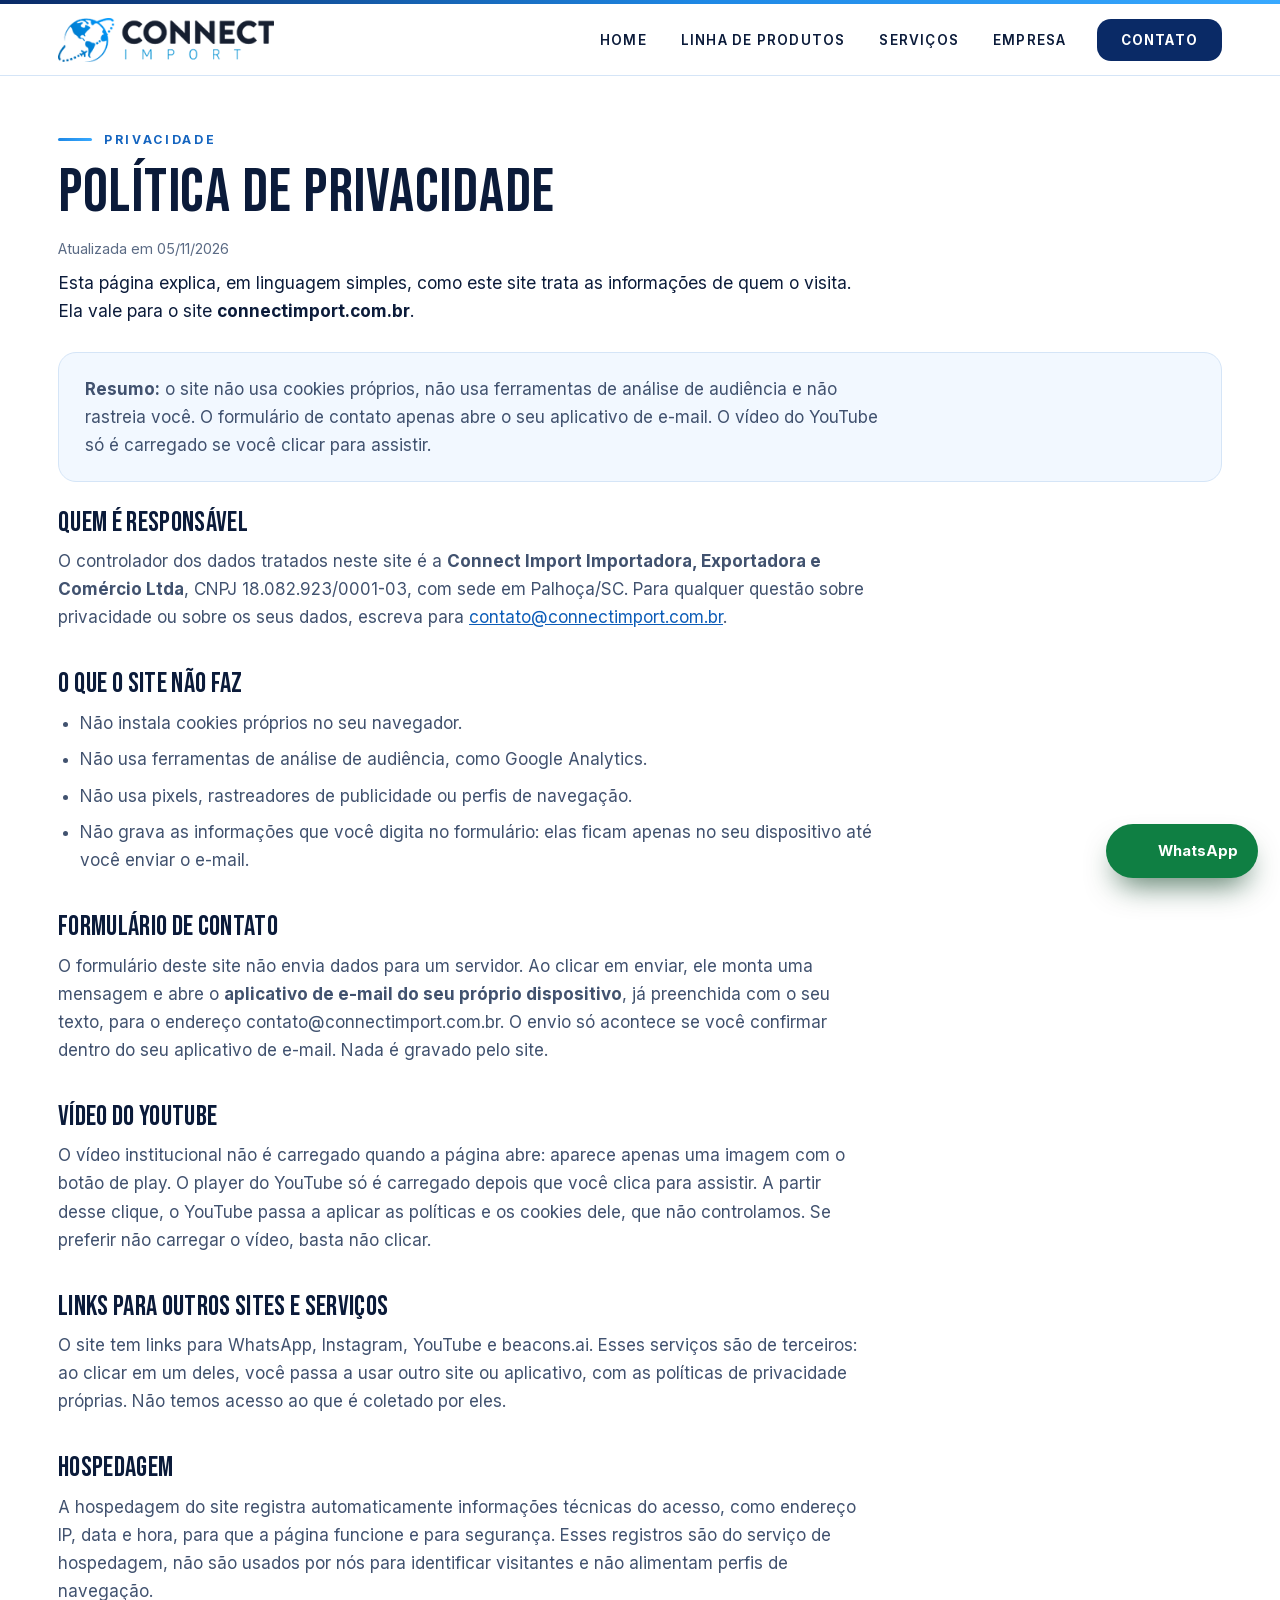
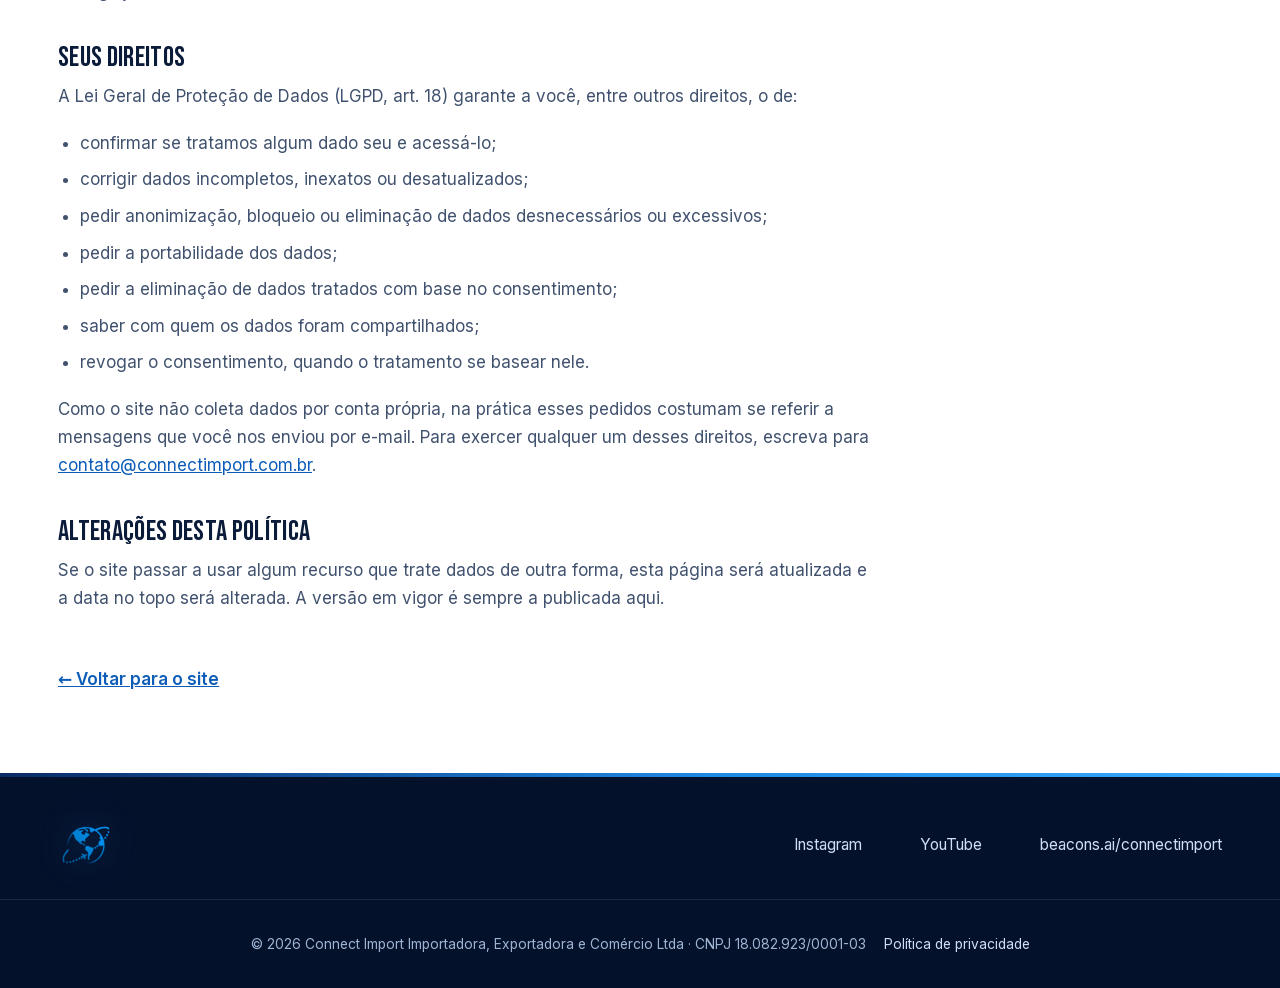
==== privacidade.html @ 34f49bd8 "Site Connect Import" ====
<!DOCTYPE html>

<html lang="pt-BR">
<head>
<meta charset="utf-8">
<meta name="viewport" content="width=device-width, initial-scale=1">
<meta http-equiv="Content-Security-Policy" content="default-src 'self'; script-src 'self'; style-src 'self'; img-src 'self' data:; font-src 'self'; frame-src https://www.youtube-nocookie.com; connect-src 'self'; base-uri 'self'; form-action 'self'; object-src 'none'">
<title>Política de privacidade | Connect Import</title>
<meta name="description" content="Como o site da Connect Import trata os dados de quem visita: sem cookies próprios, sem analytics e sem rastreadores. Contato: contato@connectimport.com.br.">

<link rel="canonical" href="https://connectimport.com.br/privacidade.html">
<meta property="og:url" content="https://connectimport.com.br/privacidade.html">
<meta property="og:site_name" content="Connect Import">
<meta property="og:type" content="website">
<meta property="og:locale" content="pt_BR">
<meta property="og:title" content="Política de privacidade | Connect Import">
<meta property="og:description" content="Como o site da Connect Import trata os dados de quem visita.">
<meta property="og:image" content="https://connectimport.com.br/assets/og-image.png">
<meta name="twitter:card" content="summary_large_image">
<link rel="icon" type="image/png" sizes="32x32" href="assets/original/favicon-32.png">
<link rel="apple-touch-icon" href="assets/original/favicon-192.png">
<script src="inicio.js"></script>
<link rel="stylesheet" href="style.css">
</head>
<body>
<div class="progress" aria-hidden="true"><i></i></div>
<header class="site-header" id="topo">
  <span class="hd-bg" aria-hidden="true"></span>
  <div class="container header-in">
    <a class="brand" href="index.html#home" aria-label="Connect Import, início"><img src="assets/original/logo-retina.png" srcset="assets/original/logo.png 1x, assets/original/logo-retina.png 2x" width="265" height="54" alt="Connect Import"></a>
    <button class="nav-toggle" type="button" aria-expanded="false" aria-controls="menu" aria-label="Abrir menu"><span></span><span></span><span></span></button>
    <nav class="nav" id="menu" aria-label="Principal">
      <ul>
        <li><a href="index.html#home">Home</a></li>
        <li><a href="index.html#produtos">Linha de Produtos</a></li>
        <li><a href="index.html#servicos">Serviços</a></li>
        <li><a href="index.html#empresa">Empresa</a></li>
        <li><a class="btn btn-solid btn-sm" href="index.html#contato">Contato</a></li>
      </ul>
    </nav>
  </div>
</header>

<main id="conteudo" class="legal-page">
  <div class="container">
    <p class="eyebrow">Privacidade</p>
    <h1>Política de privacidade</h1>
    <p class="legal-meta">Atualizada em 05/11/2026</p>
    <p class="legal-intro">Esta página explica, em linguagem simples, como este site trata as informações de quem o visita. Ela vale para o site <strong>connectimport.com.br</strong>.</p>

    <div class="legal-box">
      <p><strong>Resumo:</strong> o site não usa cookies próprios, não usa ferramentas de análise de audiência e não rastreia você. O formulário de contato apenas abre o seu aplicativo de e-mail. O vídeo do YouTube só é carregado se você clicar para assistir.</p>
    </div>

    <h2>Quem é responsável</h2>
    <p>O controlador dos dados tratados neste site é a <strong>Connect Import Importadora, Exportadora e Comércio Ltda</strong>, CNPJ 18.082.923/0001-03, com sede em Palhoça/SC. Para qualquer questão sobre privacidade ou sobre os seus dados, escreva para <a href="mailto:contato@connectimport.com.br">contato@connectimport.com.br</a>.</p>

    <h2>O que o site não faz</h2>
    <ul>
      <li>Não instala cookies próprios no seu navegador.</li>
      <li>Não usa ferramentas de análise de audiência, como Google Analytics.</li>
      <li>Não usa pixels, rastreadores de publicidade ou perfis de navegação.</li>
      <li>Não grava as informações que você digita no formulário: elas ficam apenas no seu dispositivo até você enviar o e-mail.</li>
    </ul>

    <h2>Formulário de contato</h2>
    <p>O formulário deste site não envia dados para um servidor. Ao clicar em enviar, ele monta uma mensagem e abre o <strong>aplicativo de e-mail do seu próprio dispositivo</strong>, já preenchida com o seu texto, para o endereço contato@connectimport.com.br. O envio só acontece se você confirmar dentro do seu aplicativo de e-mail. Nada é gravado pelo site.</p>

    <h2>Vídeo do YouTube</h2>
    <p>O vídeo institucional não é carregado quando a página abre: aparece apenas uma imagem com o botão de play. O player do YouTube só é carregado depois que você clica para assistir. A partir desse clique, o YouTube passa a aplicar as políticas e os cookies dele, que não controlamos. Se preferir não carregar o vídeo, basta não clicar.</p>

    <h2>Links para outros sites e serviços</h2>
    <p>O site tem links para WhatsApp, Instagram, YouTube e beacons.ai. Esses serviços são de terceiros: ao clicar em um deles, você passa a usar outro site ou aplicativo, com as políticas de privacidade próprias. Não temos acesso ao que é coletado por eles.</p>

    <h2>Hospedagem</h2>
    <p>A hospedagem do site registra automaticamente informações técnicas do acesso, como endereço IP, data e hora, para que a página funcione e para segurança. Esses registros são do serviço de hospedagem, não são usados por nós para identificar visitantes e não alimentam perfis de navegação.</p>

    <h2>Seus direitos</h2>
    <p>A Lei Geral de Proteção de Dados (LGPD, art. 18) garante a você, entre outros direitos, o de:</p>
    <ul>
      <li>confirmar se tratamos algum dado seu e acessá-lo;</li>
      <li>corrigir dados incompletos, inexatos ou desatualizados;</li>
      <li>pedir anonimização, bloqueio ou eliminação de dados desnecessários ou excessivos;</li>
      <li>pedir a portabilidade dos dados;</li>
      <li>pedir a eliminação de dados tratados com base no consentimento;</li>
      <li>saber com quem os dados foram compartilhados;</li>
      <li>revogar o consentimento, quando o tratamento se basear nele.</li>
    </ul>
    <p>Como o site não coleta dados por conta própria, na prática esses pedidos costumam se referir a mensagens que você nos enviou por e-mail. Para exercer qualquer um desses direitos, escreva para <a href="mailto:contato@connectimport.com.br">contato@connectimport.com.br</a>.</p>

    <h2>Alterações desta política</h2>
    <p>Se o site passar a usar algum recurso que trate dados de outra forma, esta página será atualizada e a data no topo será alterada. A versão em vigor é sempre a publicada aqui.</p>

    <a class="legal-back" href="index.html">← Voltar para o site</a>
  </div>
</main>

<footer class="site-footer">
  <div class="container foot-in">

    <a class="foot-icon" href="index.html#home" aria-label="Connect Import, voltar ao início"><img src="assets/original/favicon-192.png" width="56" height="56" alt="" loading="lazy"></a>
    <ul class="social" aria-label="Redes e links">
      <li><a href="https://www.instagram.com/connectimportoficial/" target="_blank" rel="noopener noreferrer"><svg class="i" aria-hidden="true"><use href="#i-insta"/></svg>Instagram <span class="sr">@connectimportoficial (abre em nova aba)</span></a></li>
      <li><a href="https://www.youtube.com/@ConnectImport" target="_blank" rel="noopener noreferrer"><svg class="i" aria-hidden="true"><use href="#i-yt"/></svg>YouTube <span class="sr">@connectimport (abre em nova aba)</span></a></li>
      <li><a href="https://beacons.ai/connectimport" target="_blank" rel="noopener noreferrer"><svg class="i" aria-hidden="true"><use href="#i-link"/></svg>beacons.ai/connectimport<span class="sr"> (abre em nova aba)</span></a></li>
    </ul>
  </div>
  <div class="foot-bottom"><div class="container">
    <p class="copy">© 2026 Connect Import Importadora, Exportadora e Comércio Ltda · CNPJ 18.082.923/0001-03</p>
    <a class="legal-link" href="privacidade.html">Política de privacidade</a>
  </div></div>
</footer>

<a class="wa" href="https://wa.me/5548999757159" target="_blank" rel="noopener noreferrer" aria-label="Falar pelo WhatsApp (abre em nova aba)"><svg class="i" aria-hidden="true"><use href="#i-wa"/></svg><span>WhatsApp</span></a>

<nav class="action-bar" aria-label="Ações rápidas de contato">
  <a href="tel:+554830247159"><svg class="i" aria-hidden="true"><use href="#i-phone"/></svg><span>Ligar</span></a>
  <a href="https://wa.me/5548999757159" target="_blank" rel="noopener noreferrer"><svg class="i" aria-hidden="true"><use href="#i-wa"/></svg><span>WhatsApp</span></a>
  <a href="mailto:contato@connectimport.com.br"><svg class="i" aria-hidden="true"><use href="#i-mail"/></svg><span>E-mail</span></a>
</nav>
<button class="to-top" type="button" aria-label="Voltar ao topo"><svg class="i" aria-hidden="true"><use href="#i-up"/></svg></button>

<script src="script.js"></script>
</body>
</html>
---- style.css ----
@font-face{font-family:"Bebas Neue";font-style:normal;font-weight:400;font-display:swap;src:url(assets/fonts/bebas-neue-latin-ext.woff2) format("woff2");unicode-range:U+0100-02BA, U+02BD-02C5, U+02C7-02CC, U+02CE-02D7, U+02DD-02FF, U+0304, U+0308, U+0329, U+1D00-1DBF, U+1E00-1E9F, U+1EF2-1EFF, U+2020, U+20A0-20AB, U+20AD-20C4, U+2113, U+2C60-2C7F, U+A720-A7FF}
@font-face{font-family:"Bebas Neue";font-style:normal;font-weight:400;font-display:swap;src:url(assets/fonts/bebas-neue-latin.woff2) format("woff2");unicode-range:U+0000-00FF, U+0131, U+0152-0153, U+02BB-02BC, U+02C6, U+02DA, U+02DC, U+0304, U+0308, U+0329, U+2000-206F, U+20AC, U+2122, U+2191, U+2193, U+2212, U+2215, U+FEFF, U+FFFD}
@font-face{font-family:Inter;font-style:normal;font-weight:400;font-display:swap;src:url(assets/fonts/inter-latin-ext.woff2) format("woff2");unicode-range:U+0100-02BA, U+02BD-02C5, U+02C7-02CC, U+02CE-02D7, U+02DD-02FF, U+0304, U+0308, U+0329, U+1D00-1DBF, U+1E00-1E9F, U+1EF2-1EFF, U+2020, U+20A0-20AB, U+20AD-20C4, U+2113, U+2C60-2C7F, U+A720-A7FF}
@font-face{font-family:Inter;font-style:normal;font-weight:400;font-display:swap;src:url(assets/fonts/inter-latin.woff2) format("woff2");unicode-range:U+0000-00FF, U+0131, U+0152-0153, U+02BB-02BC, U+02C6, U+02DA, U+02DC, U+0304, U+0308, U+0329, U+2000-206F, U+20AC, U+2122, U+2191, U+2193, U+2212, U+2215, U+FEFF, U+FFFD}
@font-face{font-family:Inter;font-style:normal;font-weight:500;font-display:swap;src:url(assets/fonts/inter-latin-ext.woff2) format("woff2");unicode-range:U+0100-02BA, U+02BD-02C5, U+02C7-02CC, U+02CE-02D7, U+02DD-02FF, U+0304, U+0308, U+0329, U+1D00-1DBF, U+1E00-1E9F, U+1EF2-1EFF, U+2020, U+20A0-20AB, U+20AD-20C4, U+2113, U+2C60-2C7F, U+A720-A7FF}
@font-face{font-family:Inter;font-style:normal;font-weight:500;font-display:swap;src:url(assets/fonts/inter-latin.woff2) format("woff2");unicode-range:U+0000-00FF, U+0131, U+0152-0153, U+02BB-02BC, U+02C6, U+02DA, U+02DC, U+0304, U+0308, U+0329, U+2000-206F, U+20AC, U+2122, U+2191, U+2193, U+2212, U+2215, U+FEFF, U+FFFD}
@font-face{font-family:Inter;font-style:normal;font-weight:600;font-display:swap;src:url(assets/fonts/inter-latin-ext.woff2) format("woff2");unicode-range:U+0100-02BA, U+02BD-02C5, U+02C7-02CC, U+02CE-02D7, U+02DD-02FF, U+0304, U+0308, U+0329, U+1D00-1DBF, U+1E00-1E9F, U+1EF2-1EFF, U+2020, U+20A0-20AB, U+20AD-20C4, U+2113, U+2C60-2C7F, U+A720-A7FF}
@font-face{font-family:Inter;font-style:normal;font-weight:600;font-display:swap;src:url(assets/fonts/inter-latin.woff2) format("woff2");unicode-range:U+0000-00FF, U+0131, U+0152-0153, U+02BB-02BC, U+02C6, U+02DA, U+02DC, U+0304, U+0308, U+0329, U+2000-206F, U+20AC, U+2122, U+2191, U+2193, U+2212, U+2215, U+FEFF, U+FFFD}
@font-face{font-family:Inter;font-style:normal;font-weight:700;font-display:swap;src:url(assets/fonts/inter-latin-ext.woff2) format("woff2");unicode-range:U+0100-02BA, U+02BD-02C5, U+02C7-02CC, U+02CE-02D7, U+02DD-02FF, U+0304, U+0308, U+0329, U+1D00-1DBF, U+1E00-1E9F, U+1EF2-1EFF, U+2020, U+20A0-20AB, U+20AD-20C4, U+2113, U+2C60-2C7F, U+A720-A7FF}
@font-face{font-family:Inter;font-style:normal;font-weight:700;font-display:swap;src:url(assets/fonts/inter-latin.woff2) format("woff2");unicode-range:U+0000-00FF, U+0131, U+0152-0153, U+02BB-02BC, U+02C6, U+02DA, U+02DC, U+0304, U+0308, U+0329, U+2000-206F, U+20AC, U+2122, U+2191, U+2193, U+2212, U+2215, U+FEFF, U+FFFD}
@font-face{font-family:Inter;font-style:normal;font-weight:800;font-display:swap;src:url(assets/fonts/inter-latin-ext.woff2) format("woff2");unicode-range:U+0100-02BA, U+02BD-02C5, U+02C7-02CC, U+02CE-02D7, U+02DD-02FF, U+0304, U+0308, U+0329, U+1D00-1DBF, U+1E00-1E9F, U+1EF2-1EFF, U+2020, U+20A0-20AB, U+20AD-20C4, U+2113, U+2C60-2C7F, U+A720-A7FF}
@font-face{font-family:Inter;font-style:normal;font-weight:800;font-display:swap;src:url(assets/fonts/inter-latin.woff2) format("woff2");unicode-range:U+0000-00FF, U+0131, U+0152-0153, U+02BB-02BC, U+02C6, U+02DA, U+02DC, U+0304, U+0308, U+0329, U+2000-206F, U+20AC, U+2122, U+2191, U+2193, U+2212, U+2215, U+FEFF, U+FFFD}

.d0{--d:0ms},.d70{--d:70ms},.d80{--d:80ms},.d90{--d:90ms},.d100{--d:100ms},.d140{--d:140ms},.d160{--d:160ms},.d180{--d:180ms},.d200{--d:200ms},.d210{--d:210ms},.d240{--d:240ms},.d270{--d:270ms},.d280{--d:280ms},.d300{--d:300ms},.d320{--d:320ms},.d350{--d:350ms},.d400{--d:400ms}

.sprite-defs{position:absolute}
:root{
  --navy-9:#04112b; --navy-8:#061633; --navy-7:#0A2A66; --blue-6:#1565C0; --blue:#1E88E5; --cyan:#38A9FF; --sky:#BFE5FF;
  --ink:#0B1B3A; --txt:#41526F; --line:#D5E5F7; --soft:#F2F8FF; --orange:#F28C28;
  --focus:#0D5DB8; --h:76px; --r:22px;
  --f-title:"Bebas Neue","Oswald","Arial Narrow",Impact,sans-serif;
  --f-body:Inter,system-ui,-apple-system,"Segoe UI",Roboto,sans-serif;
}
*,*::before,*::after{box-sizing:border-box}
html{scroll-behavior:smooth;scroll-padding-top:calc(var(--h) - 1px);-webkit-text-size-adjust:100%}
body{margin:0;font-family:var(--f-body);color:var(--txt);background:#fff;line-height:1.65;font-size:17px;-webkit-font-smoothing:antialiased;overflow-x:hidden}
img,svg{max-width:100%}
h1,h2,h3{font-family:var(--f-title);font-weight:400;text-transform:uppercase;letter-spacing:.012em;color:var(--ink);margin:0;line-height:.96}
h2{font-size:clamp(2.6rem,5.2vw,4.6rem)}
h3{font-size:1.9rem}
em{font-style:normal;color:#1A7BD9}
p{margin:0 0 1.1em}
a{color:var(--focus)}
:focus-visible{outline:3px solid var(--focus);outline-offset:3px;border-radius:6px}
.dark{--focus:#8fd0ff}
.container{width:100%;max-width:1220px;margin:0 auto;padding:0 28px}
.sr{position:absolute;width:1px;height:1px;overflow:hidden;clip:rect(0 0 0 0);white-space:nowrap}
.skip{position:absolute;left:-999px;top:8px;background:#fff;color:var(--ink);padding:12px 18px;border-radius:10px;z-index:300;font-weight:600}
.skip:focus{left:10px}
.i{width:22px;height:22px;flex:none;fill:none;stroke:currentColor;stroke-width:1.7;stroke-linecap:round;stroke-linejoin:round}

.site-header{position:fixed;inset:0 0 auto 0;height:var(--h);background:#fff;z-index:100;border-bottom:1px solid var(--line);transition:box-shadow .3s}
.site-header::before{content:"";position:absolute;inset:0 0 auto 0;height:4px;background:linear-gradient(90deg,var(--navy-7),var(--blue) 55%,var(--cyan))}
.site-header.scrolled{box-shadow:0 10px 30px -12px rgba(6,22,51,.28)}
.header-in{display:flex;align-items:center;justify-content:space-between;height:100%;padding-top:4px}
.brand{display:flex;align-items:center;text-decoration:none}
.brand img{display:block;height:44px;width:auto}
.nav ul{display:flex;align-items:center;gap:6px;list-style:none;margin:0;padding:0}
.nav a:not(.btn){position:relative;display:block;padding:10px 14px;text-decoration:none;color:var(--ink);font-weight:600;font-size:.84rem;letter-spacing:.09em;text-transform:uppercase}
.nav a:not(.btn)::after{content:"";position:absolute;left:14px;right:14px;bottom:2px;height:3px;border-radius:3px;background:linear-gradient(90deg,var(--blue),var(--cyan));transform:scaleX(0);transform-origin:right;transition:transform .6s var(--ease)}
.nav a:not(.btn){transition:color .4s ease}
.nav a:not(.btn):hover,.nav a.active:not(.btn){color:var(--blue-6)}
.nav a:not(.btn):hover::after,.nav a.active:not(.btn)::after{transform:scaleX(1);transform-origin:left}
.nav .btn{margin-left:10px;letter-spacing:.09em;text-transform:uppercase;font-size:.84rem}
.nav .btn.active{background:var(--blue-6)}
.nav-toggle{display:none;width:46px;height:46px;border:1.5px solid var(--line);background:#fff;border-radius:12px;cursor:pointer;padding:0;flex-direction:column;align-items:center;justify-content:center;gap:5px}
.nav-toggle span{display:block;width:20px;height:2px;background:var(--ink);border-radius:2px;transition:transform .25s,opacity .25s}
.nav-toggle[aria-expanded=true] span:nth-child(1){transform:translateY(7px) rotate(45deg)}
.nav-toggle[aria-expanded=true] span:nth-child(2){opacity:0}
.nav-toggle[aria-expanded=true] span:nth-child(3){transform:translateY(-7px) rotate(-45deg)}

.btn{position:relative;overflow:hidden;isolation:isolate;display:inline-flex;align-items:center;justify-content:center;gap:10px;padding:16px 28px;border-radius:14px;font:700 .96rem var(--f-body);letter-spacing:.01em;text-decoration:none;border:2px solid transparent;cursor:pointer;transition:transform .25s,box-shadow .25s,background .25s,color .25s,border-color .25s}
.btn .i{width:20px;height:20px;transition:transform .25s}
.btn:hover .i{transform:translateX(4px)}
.btn-cyan{background:var(--cyan);color:var(--navy-9)}
.btn-cyan:hover{transform:translateY(-2px);box-shadow:0 12px 28px -8px rgba(56,169,255,.7)}
.btn-solid{background:var(--navy-7);color:#fff}
.btn-solid:hover{transform:translateY(-2px);box-shadow:0 12px 28px -10px rgba(21,101,192,.7)}
.btn-ghost,.btn-ghost-d{border-color:rgba(255,255,255,.55);color:#fff;background:transparent}
.btn-ghost:hover,.btn-ghost-d:hover{border-color:#fff}
.btn-sm{padding:11px 22px}
.btn-block{width:100%}

.eyebrow{display:flex;align-items:center;gap:12px;font:700 .76rem var(--f-body);letter-spacing:.22em;text-transform:uppercase;color:var(--blue-6);margin:0 0 16px}
.eyebrow::before{content:"";width:34px;height:3px;border-radius:3px;background:linear-gradient(90deg,var(--blue),var(--cyan))}
.eyebrow.on-dark{color:#8fd0ff}
.center .eyebrow{justify-content:center}
.dark h2,.dark h3.w{color:#fff}
.dark h2 em,.hero h1 em,.dark .care h3 em{color:var(--cyan)}

.section{position:relative;padding:116px 0;overflow:hidden}
.section>.container{position:relative;z-index:2}
.light{background:#fff}
.contour{background-color:#F6FAFF;background-image:url("data:image/svg+xml,%3Csvg xmlns=%22http://www.w3.org/2000/svg%22 width=%22900%22 height=%22456%22 viewBox=%220 0 900 456%22%3E%3Cg fill=%22none%22 stroke=%22%231E88E5%22 stroke-opacity=%22.13%22 stroke-width=%221.4%22%3E%3Cpath d=%22M0.0 29.1 Q0.0 29.1 15.0 34.5 Q30.0 39.8 45.0 43.3 Q60.0 46.9 75.0 48.1 Q90.0 49.3 105.0 48.2 Q120.0 47.2 135.0 44.7 Q150.0 42.1 165.0 39.0 Q180.0 35.8 195.0 33.2 Q210.0 30.6 225.0 29.2 Q240.0 27.9 255.0 28.0 Q270.0 28.2 285.0 29.5 Q300.0 30.9 315.0 32.6 Q330.0 34.3 345.0 35.6 Q360.0 36.9 375.0 37.0 Q390.0 37.2 405.0 35.9 Q420.0 34.5 435.0 31.8 Q450.0 29.1 465.0 25.5 Q480.0 21.9 495.0 18.1 Q510.0 14.3 525.0 10.8 Q540.0 7.3 555.0 4.4 Q570.0 1.5 585.0 -0.8 Q600.0 -3.0 615.0 -4.8 Q630.0 -6.6 645.0 -8.1 Q660.0 -9.7 675.0 -11.1 Q690.0 -12.4 705.0 -13.3 Q720.0 -14.2 735.0 -14.2 Q750.0 -14.2 765.0 -12.8 Q780.0 -11.4 795.0 -8.2 Q810.0 -5.0 825.0 -0.1 Q840.0 4.7 855.0 10.7 Q870.0 16.7 885.0 22.9 L900.0 29.1%22/%3E%3Cpath d=%22M0.0 78.6 Q0.0 78.6 15.0 82.2 Q30.0 85.8 45.0 87.3 Q60.0 88.8 75.0 88.0 Q90.0 87.3 105.0 84.8 Q120.0 82.3 135.0 78.8 Q150.0 75.4 165.0 72.2 Q180.0 68.9 195.0 66.8 Q210.0 64.7 225.0 64.2 Q240.0 63.6 255.0 64.5 Q270.0 65.5 285.0 67.3 Q300.0 69.2 315.0 71.0 Q330.0 72.7 345.0 73.5 Q360.0 74.2 375.0 73.3 Q390.0 72.5 405.0 69.9 Q420.0 67.3 435.0 63.3 Q450.0 59.4 465.0 54.8 Q480.0 50.2 495.0 45.9 Q510.0 41.5 525.0 37.9 Q540.0 34.3 555.0 31.8 Q570.0 29.4 585.0 28.1 Q600.0 26.8 615.0 26.3 Q630.0 25.8 645.0 25.9 Q660.0 25.9 675.0 26.4 Q690.0 26.9 705.0 27.9 Q720.0 28.9 735.0 30.8 Q750.0 32.6 765.0 35.6 Q780.0 38.6 795.0 42.8 Q810.0 47.0 825.0 52.2 Q840.0 57.4 855.0 63.0 Q870.0 68.5 885.0 73.5 L900.0 78.6%22/%3E%3Cpath d=%22M0.0 123.5 Q0.0 123.5 15.0 125.2 Q30.0 126.8 45.0 126.4 Q60.0 126.1 75.0 123.9 Q90.0 121.7 105.0 118.3 Q120.0 115.0 135.0 111.5 Q150.0 107.9 165.0 105.2 Q180.0 102.4 195.0 101.1 Q210.0 99.8 225.0 100.2 Q240.0 100.5 255.0 102.1 Q270.0 103.7 285.0 105.6 Q300.0 107.5 315.0 108.7 Q330.0 109.9 345.0 109.6 Q360.0 109.3 375.0 107.1 Q390.0 104.9 405.0 101.0 Q420.0 97.0 435.0 92.0 Q450.0 87.0 465.0 81.9 Q480.0 76.8 495.0 72.5 Q510.0 68.3 525.0 65.5 Q540.0 62.7 555.0 61.5 Q570.0 60.4 585.0 60.7 Q600.0 61.0 615.0 62.4 Q630.0 63.7 645.0 65.7 Q660.0 67.6 675.0 69.8 Q690.0 72.1 705.0 74.7 Q720.0 77.2 735.0 80.2 Q750.0 83.2 765.0 86.8 Q780.0 90.5 795.0 94.8 Q810.0 99.0 825.0 103.6 Q840.0 108.2 855.0 112.5 Q870.0 116.8 885.0 120.2 L900.0 123.5%22/%3E%3Cpath d=%22M0.0 163.4 Q0.0 163.4 15.0 163.4 Q30.0 163.3 45.0 161.7 Q60.0 160.0 75.0 157.1 Q90.0 154.1 105.0 150.6 Q120.0 147.1 135.0 144.0 Q150.0 140.9 165.0 138.9 Q180.0 137.0 195.0 136.7 Q210.0 136.3 225.0 137.3 Q240.0 138.3 255.0 140.0 Q270.0 141.7 285.0 143.1 Q300.0 144.5 315.0 144.7 Q330.0 144.8 345.0 143.1 Q360.0 141.4 375.0 137.8 Q390.0 134.2 405.0 129.1 Q420.0 124.1 435.0 118.7 Q450.0 113.2 465.0 108.4 Q480.0 103.6 495.0 100.3 Q510.0 97.1 525.0 95.9 Q540.0 94.7 555.0 95.6 Q570.0 96.4 585.0 98.8 Q600.0 101.2 615.0 104.5 Q630.0 107.7 645.0 111.3 Q660.0 114.9 675.0 118.3 Q690.0 121.8 705.0 125.1 Q720.0 128.4 735.0 131.6 Q750.0 134.8 765.0 138.1 Q780.0 141.4 795.0 144.9 Q810.0 148.3 825.0 151.6 Q840.0 154.9 855.0 157.6 Q870.0 160.3 885.0 161.9 L900.0 163.4%22/%3E%3Cpath d=%22M0.0 199.2 Q0.0 199.2 15.0 198.1 Q30.0 196.9 45.0 194.6 Q60.0 192.3 75.0 189.2 Q90.0 186.1 105.0 183.0 Q120.0 179.9 135.0 177.6 Q150.0 175.2 165.0 174.1 Q180.0 173.0 195.0 173.2 Q210.0 173.4 225.0 174.6 Q240.0 175.8 255.0 177.1 Q270.0 178.3 285.0 178.8 Q300.0 179.2 315.0 178.1 Q330.0 176.9 345.0 173.8 Q360.0 170.7 375.0 166.1 Q390.0 161.4 405.0 155.9 Q420.0 150.5 435.0 145.4 Q450.0 140.3 465.0 136.7 Q480.0 133.1 495.0 131.7 Q510.0 130.3 525.0 131.4 Q540.0 132.4 555.0 135.5 Q570.0 138.6 585.0 143.0 Q600.0 147.4 615.0 152.2 Q630.0 157.0 645.0 161.5 Q660.0 166.0 675.0 169.8 Q690.0 173.6 705.0 176.6 Q720.0 179.7 735.0 182.2 Q750.0 184.7 765.0 186.9 Q780.0 189.1 795.0 191.1 Q810.0 193.2 825.0 194.9 Q840.0 196.7 855.0 197.8 Q870.0 199.0 885.0 199.1 L900.0 199.2%22/%3E%3Cpath d=%22M0.0 232.5 Q0.0 232.5 15.0 230.9 Q30.0 229.3 45.0 226.9 Q60.0 224.6 75.0 221.8 Q90.0 219.1 105.0 216.6 Q120.0 214.1 135.0 212.4 Q150.0 210.7 165.0 210.1 Q180.0 209.5 195.0 209.8 Q210.0 210.2 225.0 211.1 Q240.0 211.9 255.0 212.3 Q270.0 212.7 285.0 211.9 Q300.0 211.2 315.0 208.8 Q330.0 206.3 345.0 202.2 Q360.0 198.2 375.0 193.1 Q390.0 188.1 405.0 183.1 Q420.0 178.2 435.0 174.4 Q450.0 170.7 465.0 169.1 Q480.0 167.5 495.0 168.5 Q510.0 169.5 525.0 172.9 Q540.0 176.4 555.0 181.6 Q570.0 186.7 585.0 192.5 Q600.0 198.3 615.0 203.9 Q630.0 209.4 645.0 213.9 Q660.0 218.3 675.0 221.4 Q690.0 224.5 705.0 226.4 Q720.0 228.4 735.0 229.5 Q750.0 230.6 765.0 231.3 Q780.0 232.1 795.0 232.6 Q810.0 233.2 825.0 233.6 Q840.0 234.0 855.0 234.0 Q870.0 234.0 885.0 233.2 L900.0 232.5%22/%3E%3Cpath d=%22M0.0 265.1 Q0.0 265.1 15.0 263.6 Q30.0 262.0 45.0 259.9 Q60.0 257.9 75.0 255.6 Q90.0 253.3 105.0 251.2 Q120.0 249.2 135.0 247.8 Q150.0 246.5 165.0 245.9 Q180.0 245.4 195.0 245.4 Q210.0 245.5 225.0 245.6 Q240.0 245.7 255.0 245.1 Q270.0 244.5 285.0 242.7 Q300.0 240.9 315.0 237.7 Q330.0 234.4 345.0 230.2 Q360.0 225.9 375.0 221.4 Q390.0 216.9 405.0 213.3 Q420.0 209.7 435.0 208.0 Q450.0 206.3 465.0 207.2 Q480.0 208.0 495.0 211.5 Q510.0 215.0 525.0 220.5 Q540.0 226.0 555.0 232.5 Q570.0 239.0 585.0 245.3 Q600.0 251.7 615.0 256.9 Q630.0 262.0 645.0 265.4 Q660.0 268.8 675.0 270.5 Q690.0 272.1 705.0 272.4 Q720.0 272.6 735.0 272.1 Q750.0 271.5 765.0 270.8 Q780.0 270.1 795.0 269.5 Q810.0 268.9 825.0 268.5 Q840.0 268.1 855.0 267.6 Q870.0 267.0 885.0 266.1 L900.0 265.1%22/%3E%3Cpath d=%22M0.0 298.4 Q0.0 298.4 15.0 297.1 Q30.0 295.9 45.0 294.1 Q60.0 292.4 75.0 290.4 Q90.0 288.3 105.0 286.4 Q120.0 284.5 135.0 283.1 Q150.0 281.6 165.0 280.7 Q180.0 279.8 195.0 279.2 Q210.0 278.7 225.0 278.0 Q240.0 277.3 255.0 275.9 Q270.0 274.5 285.0 272.1 Q300.0 269.8 315.0 266.5 Q330.0 263.2 345.0 259.6 Q360.0 256.0 375.0 252.9 Q390.0 249.8 405.0 248.2 Q420.0 246.7 435.0 247.4 Q450.0 248.2 465.0 251.5 Q480.0 254.8 495.0 260.3 Q510.0 265.8 525.0 272.6 Q540.0 279.3 555.0 286.2 Q570.0 293.1 585.0 298.8 Q600.0 304.5 615.0 308.3 Q630.0 312.1 645.0 313.7 Q660.0 315.3 675.0 315.0 Q690.0 314.6 705.0 313.1 Q720.0 311.5 735.0 309.5 Q750.0 307.5 765.0 305.8 Q780.0 304.1 795.0 303.0 Q810.0 301.9 825.0 301.3 Q840.0 300.7 855.0 300.2 Q870.0 299.8 885.0 299.1 L900.0 298.4%22/%3E%3Cpath d=%22M0.0 332.9 Q0.0 332.9 15.0 331.9 Q30.0 330.9 45.0 329.1 Q60.0 327.4 75.0 325.2 Q90.0 323.1 105.0 321.0 Q120.0 318.8 135.0 317.0 Q150.0 315.1 165.0 313.6 Q180.0 312.2 195.0 311.1 Q210.0 310.0 225.0 308.8 Q240.0 307.6 255.0 306.0 Q270.0 304.3 285.0 302.1 Q300.0 300.0 315.0 297.5 Q330.0 295.0 345.0 292.8 Q360.0 290.6 375.0 289.5 Q390.0 288.4 405.0 289.1 Q420.0 289.9 435.0 292.9 Q450.0 295.9 465.0 301.1 Q480.0 306.3 495.0 313.0 Q510.0 319.6 525.0 326.6 Q540.0 333.6 555.0 339.6 Q570.0 345.7 585.0 349.9 Q600.0 354.1 615.0 355.8 Q630.0 357.5 645.0 356.9 Q660.0 356.3 675.0 354.0 Q690.0 351.7 705.0 348.6 Q720.0 345.6 735.0 342.8 Q750.0 340.0 765.0 338.0 Q780.0 336.0 795.0 335.1 Q810.0 334.1 825.0 333.9 Q840.0 333.6 855.0 333.6 Q870.0 333.6 885.0 333.2 L900.0 332.9%22/%3E%3Cpath d=%22M0.0 368.5 Q0.0 368.5 15.0 367.4 Q30.0 366.2 45.0 364.1 Q60.0 362.1 75.0 359.5 Q90.0 356.8 105.0 354.1 Q120.0 351.3 135.0 349.0 Q150.0 346.7 165.0 344.9 Q180.0 343.1 195.0 341.8 Q210.0 340.5 225.0 339.4 Q240.0 338.4 255.0 337.2 Q270.0 336.1 285.0 334.9 Q300.0 333.7 315.0 332.7 Q330.0 331.7 345.0 331.4 Q360.0 331.0 375.0 332.0 Q390.0 333.0 405.0 335.8 Q420.0 338.6 435.0 343.2 Q450.0 347.9 465.0 354.0 Q480.0 360.2 495.0 366.9 Q510.0 373.6 525.0 379.6 Q540.0 385.7 555.0 390.1 Q570.0 394.5 585.0 396.4 Q600.0 398.3 615.0 397.7 Q630.0 397.1 645.0 394.5 Q660.0 391.8 675.0 388.0 Q690.0 384.2 705.0 380.4 Q720.0 376.6 735.0 373.7 Q750.0 370.8 765.0 369.2 Q780.0 367.7 795.0 367.4 Q810.0 367.1 825.0 367.5 Q840.0 367.9 855.0 368.4 Q870.0 368.9 885.0 368.7 L900.0 368.5%22/%3E%3Cpath d=%22M0.0 404.3 Q0.0 404.3 15.0 402.6 Q30.0 400.8 45.0 398.1 Q60.0 395.3 75.0 392.0 Q90.0 388.6 105.0 385.4 Q120.0 382.2 135.0 379.6 Q150.0 377.1 165.0 375.5 Q180.0 373.8 195.0 373.0 Q210.0 372.2 225.0 371.9 Q240.0 371.7 255.0 371.8 Q270.0 371.9 285.0 372.2 Q300.0 372.6 315.0 373.3 Q330.0 374.0 345.0 375.5 Q360.0 377.0 375.0 379.8 Q390.0 382.5 405.0 386.6 Q420.0 390.7 435.0 396.0 Q450.0 401.4 465.0 407.4 Q480.0 413.4 495.0 419.1 Q510.0 424.8 525.0 429.1 Q540.0 433.4 555.0 435.5 Q570.0 437.6 585.0 437.1 Q600.0 436.7 615.0 434.0 Q630.0 431.3 645.0 427.1 Q660.0 423.0 675.0 418.5 Q690.0 414.0 705.0 410.2 Q720.0 406.5 735.0 404.2 Q750.0 401.9 765.0 401.2 Q780.0 400.6 795.0 401.1 Q810.0 401.7 825.0 402.8 Q840.0 403.8 855.0 404.5 Q870.0 405.1 885.0 404.7 L900.0 404.3%22/%3E%3Cpath d=%22M0.0 439.0 Q0.0 439.0 15.0 436.4 Q30.0 433.9 45.0 430.2 Q60.0 426.6 75.0 422.8 Q90.0 418.9 105.0 415.6 Q120.0 412.3 135.0 410.1 Q150.0 408.0 165.0 407.1 Q180.0 406.3 195.0 406.7 Q210.0 407.1 225.0 408.3 Q240.0 409.5 255.0 411.2 Q270.0 413.0 285.0 414.9 Q300.0 416.9 315.0 419.2 Q330.0 421.6 345.0 424.5 Q360.0 427.3 375.0 431.0 Q390.0 434.6 405.0 439.1 Q420.0 443.6 435.0 448.6 Q450.0 453.6 465.0 458.5 Q480.0 463.3 495.0 467.2 Q510.0 471.1 525.0 473.1 Q540.0 475.2 555.0 475.0 Q570.0 474.8 585.0 472.3 Q600.0 469.8 615.0 465.6 Q630.0 461.5 645.0 456.6 Q660.0 451.8 675.0 447.5 Q690.0 443.1 705.0 440.1 Q720.0 437.1 735.0 435.9 Q750.0 434.6 765.0 435.0 Q780.0 435.4 795.0 436.7 Q810.0 438.0 825.0 439.3 Q840.0 440.6 855.0 441.0 Q870.0 441.3 885.0 440.1 L900.0 439.0%22/%3E%3C/g%3E%3C/svg%3E");background-size:900px 456px}
.dark{color:#C9DAF2}
.grad{background:linear-gradient(155deg,var(--navy-7) 0%,#08215a 40%,var(--navy-8) 100%)}
.pattern-circuit::before{content:"";position:absolute;inset:0;background-image:url("data:image/svg+xml,%3Csvg xmlns=%22http://www.w3.org/2000/svg%22 width=%22640%22 height=%22420%22 viewBox=%220 0 640 420%22%3E%3Cg fill=%22none%22 stroke=%22%2338A9FF%22 stroke-opacity=%22.22%22 stroke-width=%221.5%22 stroke-linejoin=%22round%22%3E%3Cpath d=%22M392 364L532 224L364 224L364 308L224 308%22/%3E%3Cpath d=%22M560 252L700 252L784 336%22/%3E%3Cpath d=%22M56 224L56 168L-84 168L84 0L84 -84%22/%3E%3Cpath d=%22M532 0L588 0L672 0L672 168L812 168%22/%3E%3Cpath d=%22M280 196L280 364L280 476L336 420L336 364%22/%3E%3Cpath d=%22M392 280L560 112L672 112L756 196%22/%3E%3Cpath d=%22M448 112L616 112L756 112%22/%3E%3Cpath d=%22M84 364L140 308L196 308L196 392%22/%3E%3Cpath d=%22M28 196L28 56L84 0L0 0%22/%3E%3Cpath d=%22M588 112L700 112L756 168L812 112%22/%3E%3Cpath d=%22M112 84L168 84L308 84L392 0L392 -168%22/%3E%3Cpath d=%22M168 196L168 280L308 140L448 140L532 56%22/%3E%3Cpath d=%22M0 112L56 168L56 252L224 84L224 -84%22/%3E%3Cpath d=%22M84 0L84 140L140 196%22/%3E%3Cpath d=%22M532 140L588 84L644 84L644 252%22/%3E%3Cpath d=%22M560 84L448 84L616 252%22/%3E%3C/g%3E%3Cg fill=%22none%22 stroke=%22%2338A9FF%22 stroke-opacity=%22.22%22 stroke-width=%221.5%22%3E%3Ccircle cx=%22224%22 cy=%22308%22 r=%224%22/%3E%3Ccircle cx=%22784%22 cy=%22336%22 r=%224%22/%3E%3Ccircle cx=%2284%22 cy=%22-84%22 r=%224%22/%3E%3Ccircle cx=%22812%22 cy=%22168%22 r=%224%22/%3E%3Ccircle cx=%22336%22 cy=%22364%22 r=%224%22/%3E%3Ccircle cx=%22756%22 cy=%22196%22 r=%224%22/%3E%3Ccircle cx=%22756%22 cy=%22112%22 r=%224%22/%3E%3Ccircle cx=%22196%22 cy=%22392%22 r=%224%22/%3E%3Ccircle cx=%220%22 cy=%220%22 r=%224%22/%3E%3Ccircle cx=%22812%22 cy=%22112%22 r=%224%22/%3E%3Ccircle cx=%22392%22 cy=%22-168%22 r=%224%22/%3E%3Ccircle cx=%22532%22 cy=%2256%22 r=%224%22/%3E%3Ccircle cx=%22224%22 cy=%22-84%22 r=%224%22/%3E%3Ccircle cx=%22140%22 cy=%22196%22 r=%224%22/%3E%3Ccircle cx=%22644%22 cy=%22252%22 r=%224%22/%3E%3Ccircle cx=%22616%22 cy=%22252%22 r=%224%22/%3E%3C/g%3E%3C/svg%3E");background-size:640px 420px;opacity:.9;-webkit-mask-image:linear-gradient(180deg,transparent,#000 25%,#000 75%,transparent);mask-image:linear-gradient(180deg,transparent,#000 25%,#000 75%,transparent);pointer-events:none}
.sec-head{margin-bottom:60px}
.sec-head.split{display:grid;grid-template-columns:1.15fr .85fr;gap:56px;align-items:end}
.sec-head.center{text-align:center;max-width:760px;margin-left:auto;margin-right:auto}
.sec-lead{font-size:1.12rem;margin:0}
.sec-head.split .sec-lead{padding-bottom:6px;border-left:3px solid var(--cyan);padding-left:22px}

.hero{position:relative;overflow:hidden;color:#C9DAF2;padding:calc(var(--h) + 58px) 0 0;background:radial-gradient(900px 600px at 78% 36%,rgba(30,136,229,.45),transparent 62%),radial-gradient(700px 500px at 5% 100%,rgba(56,169,255,.18),transparent 60%),linear-gradient(160deg,#0B2F78 0%,var(--navy-7) 30%,var(--navy-8) 100%)}
.hero-bg{position:absolute;inset:0;pointer-events:none;background-image:url("data:image/svg+xml,%3Csvg xmlns=%22http://www.w3.org/2000/svg%22 width=%22640%22 height=%22420%22 viewBox=%220 0 640 420%22%3E%3Cg fill=%22none%22 stroke=%22%2338A9FF%22 stroke-opacity=%22.22%22 stroke-width=%221.5%22 stroke-linejoin=%22round%22%3E%3Cpath d=%22M392 364L532 224L364 224L364 308L224 308%22/%3E%3Cpath d=%22M560 252L700 252L784 336%22/%3E%3Cpath d=%22M56 224L56 168L-84 168L84 0L84 -84%22/%3E%3Cpath d=%22M532 0L588 0L672 0L672 168L812 168%22/%3E%3Cpath d=%22M280 196L280 364L280 476L336 420L336 364%22/%3E%3Cpath d=%22M392 280L560 112L672 112L756 196%22/%3E%3Cpath d=%22M448 112L616 112L756 112%22/%3E%3Cpath d=%22M84 364L140 308L196 308L196 392%22/%3E%3Cpath d=%22M28 196L28 56L84 0L0 0%22/%3E%3Cpath d=%22M588 112L700 112L756 168L812 112%22/%3E%3Cpath d=%22M112 84L168 84L308 84L392 0L392 -168%22/%3E%3Cpath d=%22M168 196L168 280L308 140L448 140L532 56%22/%3E%3Cpath d=%22M0 112L56 168L56 252L224 84L224 -84%22/%3E%3Cpath d=%22M84 0L84 140L140 196%22/%3E%3Cpath d=%22M532 140L588 84L644 84L644 252%22/%3E%3Cpath d=%22M560 84L448 84L616 252%22/%3E%3C/g%3E%3Cg fill=%22none%22 stroke=%22%2338A9FF%22 stroke-opacity=%22.22%22 stroke-width=%221.5%22%3E%3Ccircle cx=%22224%22 cy=%22308%22 r=%224%22/%3E%3Ccircle cx=%22784%22 cy=%22336%22 r=%224%22/%3E%3Ccircle cx=%2284%22 cy=%22-84%22 r=%224%22/%3E%3Ccircle cx=%22812%22 cy=%22168%22 r=%224%22/%3E%3Ccircle cx=%22336%22 cy=%22364%22 r=%224%22/%3E%3Ccircle cx=%22756%22 cy=%22196%22 r=%224%22/%3E%3Ccircle cx=%22756%22 cy=%22112%22 r=%224%22/%3E%3Ccircle cx=%22196%22 cy=%22392%22 r=%224%22/%3E%3Ccircle cx=%220%22 cy=%220%22 r=%224%22/%3E%3Ccircle cx=%22812%22 cy=%22112%22 r=%224%22/%3E%3Ccircle cx=%22392%22 cy=%22-168%22 r=%224%22/%3E%3Ccircle cx=%22532%22 cy=%2256%22 r=%224%22/%3E%3Ccircle cx=%22224%22 cy=%22-84%22 r=%224%22/%3E%3Ccircle cx=%22140%22 cy=%22196%22 r=%224%22/%3E%3Ccircle cx=%22644%22 cy=%22252%22 r=%224%22/%3E%3Ccircle cx=%22616%22 cy=%22252%22 r=%224%22/%3E%3C/g%3E%3C/svg%3E");background-size:640px 420px;-webkit-mask-image:linear-gradient(180deg,#000 40%,transparent);mask-image:linear-gradient(180deg,#000 40%,transparent)}
.traces{position:absolute;inset:0;width:100%;height:100%;-webkit-mask-image:linear-gradient(90deg,rgba(0,0,0,.18) 0%,rgba(0,0,0,.18) 42%,#000 62%);mask-image:linear-gradient(90deg,rgba(0,0,0,.18) 0%,rgba(0,0,0,.18) 42%,#000 62%)}
.traces path{fill:none;stroke:var(--cyan);stroke-width:2;stroke-linecap:round;stroke-linejoin:round}
.traces .tr{stroke-opacity:.22}
.traces .tp{stroke-opacity:.9;stroke-dasharray:70 900;stroke-dashoffset:970;animation:trace 7s linear infinite;filter:drop-shadow(0 0 6px #38A9FF)}
.traces .tp:nth-of-type(2n){animation-duration:9s;animation-delay:-3s}
.traces .tp:nth-of-type(3n){animation-duration:11s;animation-delay:-6s}
.traces circle{fill:var(--navy-8);stroke:var(--cyan);stroke-width:2;stroke-opacity:.6}
@keyframes trace{to{stroke-dashoffset:0}}
.hero-in{position:relative;z-index:2;display:grid;grid-template-columns:1.02fr .98fr;gap:32px;align-items:center}
.hero h1{color:#fff;font-size:clamp(3.1rem,6.1vw,5.7rem);line-height:.93;letter-spacing:.008em;margin-bottom:26px;text-shadow:0 4px 40px rgba(0,0,0,.25)}
.hero h1 em{display:inline-block;padding-top:.16em;margin-top:-.16em;background:linear-gradient(90deg,#38A9FF,#8fd0ff);-webkit-background-clip:text;background-clip:text;color:transparent}
.lead{font-size:1.24rem;color:#DCE8F8;max-width:31em;margin:0 0 18px}
.tagline{display:flex;gap:12px;align-items:flex-start;font-size:.98rem;color:#9fc3ee;max-width:32em;margin:0 0 34px;padding:14px 18px;border-radius:14px;background:rgba(255,255,255,.06);border:1px solid rgba(143,208,255,.22)}
.tagline .i{color:var(--cyan);margin-top:2px}
.actions{display:flex;flex-wrap:wrap;gap:14px}

.hero-art{position:relative;width:100%;max-width:620px;justify-self:end;aspect-ratio:1/.95}
.hero-art .glow{position:absolute;inset:6% 4% 4% 8%;border-radius:50%;background:radial-gradient(circle,rgba(56,169,255,.5),rgba(30,136,229,.12) 55%,transparent 70%);filter:blur(14px)}
.hero-art .map{position:absolute;left:-12%;top:-2%;width:126%;height:auto}
.map .route{stroke-dashoffset:0;stroke-dasharray:.1 12;stroke-width:4;animation:flow 1.6s linear infinite}
.map .route:nth-of-type(2){animation-duration:2s}
@keyframes flow{to{stroke-dashoffset:-12.1}}
.map .pulse{transform-box:fill-box;transform-origin:center;animation:pulse 2.6s ease-out infinite}
.map .pulse.p2{animation-delay:1.3s}
@keyframes pulse{from{transform:scale(.7);opacity:.95}to{transform:scale(3.4);opacity:0}}
.conn{position:absolute;filter:drop-shadow(0 28px 34px rgba(0,0,0,.55))}
.conn svg{display:block;width:100%;height:auto}
.conn-main{width:74%;left:22%;top:15%;rotate:-6deg;animation:float 8s ease-in-out infinite}
.conn-circ{width:35%;left:60%;top:61%;rotate:14deg;animation:float2 9s ease-in-out infinite}
.conn-btn{width:19%;left:3%;top:3%;rotate:8deg;animation:float2 7s ease-in-out -2s infinite}
@keyframes float{0%,100%{rotate:-6deg;translate:0 0}50%{rotate:-4.5deg;translate:0 -12px}}
@keyframes float2{0%,100%{translate:0 0}50%{translate:0 -10px}}
.chip{position:absolute;display:inline-flex;align-items:center;gap:8px;padding:9px 15px 9px 12px;border-radius:999px;background:rgba(6,22,51,.78);border:1px solid rgba(143,208,255,.45);color:#fff;font:600 .78rem var(--f-body);letter-spacing:.05em;backdrop-filter:blur(8px);box-shadow:0 10px 24px -8px rgba(0,0,0,.5)}
.chip .i{width:16px;height:16px;color:var(--cyan)}
.chip.c1{left:1%;top:38%}
.chip.c2{right:0;top:6%}
.chip.c3{left:6%;top:88%}

.facts{position:relative;z-index:3;list-style:none;margin:56px auto 0;padding:0 28px;display:grid;grid-template-columns:repeat(3,minmax(0,1fr));align-items:stretch;gap:18px}
.facts li{display:flex;align-items:center;gap:20px;padding:22px 26px;border-radius:20px;background:linear-gradient(135deg,rgba(255,255,255,.1),rgba(255,255,255,.04));border:1px solid rgba(143,208,255,.28);backdrop-filter:blur(10px)}
.facts .t{flex:1;font-size:.95rem;line-height:1.4;color:#c4d7f2}
.horizon{position:relative;z-index:1;margin-top:-34px;height:clamp(120px,15vw,230px)}
.horizon svg{position:absolute;inset:0;width:100%;height:100%;display:block}

.marquee{overflow:hidden;background:linear-gradient(90deg,var(--blue-6),var(--blue) 50%,var(--blue-6));padding:16px 0;position:relative;z-index:3;box-shadow:0 -10px 30px -12px rgba(6,22,51,.5)}
.marquee-track{display:flex;width:max-content;animation:marq 38s linear infinite}
.marquee ul{display:flex;flex:none;list-style:none;margin:0;padding:0}
.marquee li{display:flex;align-items:center;font-family:var(--f-title);font-size:2rem;letter-spacing:.1em;text-transform:uppercase;color:#fff;padding:0 30px;line-height:1.2;white-space:nowrap}
.marquee li::after{content:"";width:10px;height:10px;margin-left:60px;background:#fff;opacity:.55;transform:rotate(45deg)}
@keyframes marq{to{transform:translateX(-33.3333%)}}

.dif-grid{list-style:none;margin:0;padding:0;display:grid;grid-template-columns:repeat(4,1fr);gap:22px}
.dif{position:relative;overflow:hidden;background:#fff;border:1px solid var(--line);border-radius:var(--r);padding:34px 28px 32px;box-shadow:0 14px 34px -18px rgba(10,42,102,.25)}
.dif::after{content:"";position:absolute;left:0;right:0;top:0;height:5px;background:linear-gradient(90deg,var(--blue),var(--cyan));transform:scaleX(0);transform-origin:left;transition:transform .4s}
.dif:hover{transform:translateY(-8px);border-color:var(--cyan);box-shadow:0 26px 50px -20px rgba(10,42,102,.4)}
.dif:hover::after{transform:scaleX(1)}
.big-n{position:absolute;right:16px;top:6px;font-family:var(--f-title);font-size:5.4rem;line-height:1;color:rgba(30,136,229,.1)}
.ico{display:inline-grid;place-items:center;width:58px;height:58px;border-radius:16px;background:linear-gradient(135deg,var(--blue),var(--navy-7));color:#fff;box-shadow:0 10px 20px -8px rgba(21,101,192,.7)}
.ico .i{width:28px;height:28px}
.dif h3{margin:22px 0 10px;font-size:1.85rem}
.dif p{margin:0;font-size:.97rem}

.seg-grid{list-style:none;margin:0;padding:0;display:grid;grid-template-columns:repeat(3,1fr);gap:22px}
.seg{position:relative;background:#fff;border-radius:var(--r);padding:30px 30px 32px;display:grid;grid-template-columns:auto 1fr;column-gap:22px;align-items:center;box-shadow:0 24px 50px -24px rgba(0,0,0,.6);overflow:hidden}
.seg::after{content:"";position:absolute;right:-30px;bottom:-30px;width:110px;height:110px;border-radius:50%;border:2px solid rgba(30,136,229,.14);box-shadow:0 0 0 14px rgba(30,136,229,.05)}
.seg .ico{grid-row:1/3;width:68px;height:68px;border-radius:20px;background:#EAF4FF;color:var(--blue-6);box-shadow:none;transition:background .3s,color .3s}
.seg .ico .i{width:34px;height:34px}
.seg:hover{transform:translateY(-6px)}
.seg:hover .ico{background:linear-gradient(135deg,var(--blue),var(--navy-7));color:#fff}
.seg h3{font-size:2.1rem;align-self:end}
.seg p{margin:2px 0 0;font-size:.95rem;color:var(--txt);align-self:start}

.brand-grid{display:grid;grid-template-columns:repeat(2,1fr);gap:26px}
.brand-card{--focus:#8fd0ff;display:flex;flex-direction:column;overflow:hidden;border-radius:28px;color:#C9DAF2;background:linear-gradient(165deg,var(--navy-7),var(--navy-8));border:1px solid rgba(56,169,255,.3);box-shadow:0 36px 60px -26px rgba(6,22,51,.75)}
.brand-card:hover{transform:translateY(-4px);border-color:var(--cyan);box-shadow:0 44px 70px -26px rgba(6,22,51,.85)}
.anim .brand-card.rv.in:hover{transform:translate3d(0,-4px,0)}
.bc-art{position:relative;height:250px;overflow:hidden;background:radial-gradient(ellipse 80% 80% at 50% 110%,rgba(56,169,255,.8),transparent 70%),linear-gradient(180deg,#0d3a86,#0a2a66);border-bottom:1px solid rgba(143,208,255,.25)}
.bc-art::before{content:"";position:absolute;inset:0;background-image:url("data:image/svg+xml,%3Csvg xmlns=%22http://www.w3.org/2000/svg%22 width=%22640%22 height=%22420%22 viewBox=%220 0 640 420%22%3E%3Cg fill=%22none%22 stroke=%22%2338A9FF%22 stroke-opacity=%22.22%22 stroke-width=%221.5%22 stroke-linejoin=%22round%22%3E%3Cpath d=%22M392 364L532 224L364 224L364 308L224 308%22/%3E%3Cpath d=%22M560 252L700 252L784 336%22/%3E%3Cpath d=%22M56 224L56 168L-84 168L84 0L84 -84%22/%3E%3Cpath d=%22M532 0L588 0L672 0L672 168L812 168%22/%3E%3Cpath d=%22M280 196L280 364L280 476L336 420L336 364%22/%3E%3Cpath d=%22M392 280L560 112L672 112L756 196%22/%3E%3Cpath d=%22M448 112L616 112L756 112%22/%3E%3Cpath d=%22M84 364L140 308L196 308L196 392%22/%3E%3Cpath d=%22M28 196L28 56L84 0L0 0%22/%3E%3Cpath d=%22M588 112L700 112L756 168L812 112%22/%3E%3Cpath d=%22M112 84L168 84L308 84L392 0L392 -168%22/%3E%3Cpath d=%22M168 196L168 280L308 140L448 140L532 56%22/%3E%3Cpath d=%22M0 112L56 168L56 252L224 84L224 -84%22/%3E%3Cpath d=%22M84 0L84 140L140 196%22/%3E%3Cpath d=%22M532 140L588 84L644 84L644 252%22/%3E%3Cpath d=%22M560 84L448 84L616 252%22/%3E%3C/g%3E%3Cg fill=%22none%22 stroke=%22%2338A9FF%22 stroke-opacity=%22.22%22 stroke-width=%221.5%22%3E%3Ccircle cx=%22224%22 cy=%22308%22 r=%224%22/%3E%3Ccircle cx=%22784%22 cy=%22336%22 r=%224%22/%3E%3Ccircle cx=%2284%22 cy=%22-84%22 r=%224%22/%3E%3Ccircle cx=%22812%22 cy=%22168%22 r=%224%22/%3E%3Ccircle cx=%22336%22 cy=%22364%22 r=%224%22/%3E%3Ccircle cx=%22756%22 cy=%22196%22 r=%224%22/%3E%3Ccircle cx=%22756%22 cy=%22112%22 r=%224%22/%3E%3Ccircle cx=%22196%22 cy=%22392%22 r=%224%22/%3E%3Ccircle cx=%220%22 cy=%220%22 r=%224%22/%3E%3Ccircle cx=%22812%22 cy=%22112%22 r=%224%22/%3E%3Ccircle cx=%22392%22 cy=%22-168%22 r=%224%22/%3E%3Ccircle cx=%22532%22 cy=%2256%22 r=%224%22/%3E%3Ccircle cx=%22224%22 cy=%22-84%22 r=%224%22/%3E%3Ccircle cx=%22140%22 cy=%22196%22 r=%224%22/%3E%3Ccircle cx=%22644%22 cy=%22252%22 r=%224%22/%3E%3Ccircle cx=%22616%22 cy=%22252%22 r=%224%22/%3E%3C/g%3E%3C/svg%3E");background-size:640px 420px;opacity:.9}
.bc-art .art-frame{position:absolute;inset:0}
.bc-body{flex:1;display:flex;flex-direction:column;padding:30px 30px 32px}
.bc-kicker{font:700 .72rem var(--f-body);letter-spacing:.2em;text-transform:uppercase;color:#8fd0ff;margin:0 0 8px}
.brand-card h3{color:#fff;font-size:2.9rem;margin-bottom:14px}
.brand-card h3 span{color:var(--cyan)}
.bc-body>p{font-size:.97rem;margin:0 0 18px}
.tags{list-style:none;margin:0 0 26px;padding:0;display:flex;flex-wrap:wrap;gap:8px}
.tags li{padding:6px 13px;border-radius:999px;font:600 .76rem var(--f-body);color:#d8ebff;border:1px solid rgba(143,208,255,.4);background:rgba(255,255,255,.05)}
.bc-note{margin:0 0 26px;font-size:.9rem;color:#9fc3ee;padding-left:14px;border-left:3px solid var(--cyan)}
.bc-body .btn{margin-top:auto;align-self:flex-start}

.barato{display:grid;grid-template-columns:1fr 1.05fr;gap:72px;align-items:center}
.bar-text h2{margin-bottom:24px}
.bar-text p{max-width:32em}
.bar-text .btn{margin-top:10px}
.compare{padding:26px 28px 14px;border-radius:30px;background:linear-gradient(160deg,rgba(255,255,255,.12),rgba(255,255,255,.04));border:1px solid rgba(143,208,255,.32);box-shadow:0 40px 70px -30px rgba(0,0,0,.6);backdrop-filter:blur(8px)}
.cmp-head,.cmp-row{display:grid;grid-template-columns:1.35fr 1fr 1fr;align-items:center}
.cmp-head{padding-bottom:18px}
.cmp-head .cmp-col{display:flex;flex-direction:column;align-items:center;gap:10px;font:700 .8rem var(--f-body);letter-spacing:.16em;text-transform:uppercase}
.cmp-head .cmp-col>span{display:inline-flex;align-items:center;gap:6px;padding:6px 14px;border-radius:999px}
.cmp-head .ok>span{background:var(--cyan);color:var(--navy-9)}
.cmp-head .no>span{background:rgba(242,140,40,.18);color:#FFB36B;border:1px solid rgba(242,140,40,.55)}
.cmp-head .i{width:16px;height:16px;stroke-width:2.4}
.cmp-sub{display:block;max-width:15em;text-align:center;font:500 .72rem/1.35 var(--f-body);letter-spacing:0;text-transform:none;color:#cfe0f6}
.cmp-art{width:min(120px,100%)}
.cmp-art svg{display:block;width:100%;height:auto;filter:drop-shadow(0 12px 14px rgba(0,0,0,.45))}
.cmp-col.no .cmp-art svg{filter:grayscale(1) brightness(.62) contrast(.85) sepia(.35) drop-shadow(0 12px 14px rgba(0,0,0,.45));transform:rotate(5deg) scale(.96)}
.cmp-row{padding:15px 0;border-top:1px solid rgba(143,208,255,.2)}
.cmp-lbl{display:flex;align-items:center;gap:12px;font-weight:600;color:#fff;font-size:.98rem}
.cmp-lbl .i{color:var(--cyan)}
.cmp-row .cmp-col{display:grid;place-items:center}
.cmp-row .cmp-col .i{width:32px;height:32px;padding:6px;border-radius:50%;stroke-width:2.6}
.cmp-row .ok .i{background:var(--cyan);color:var(--navy-9)}
.cmp-row .no .i{background:rgba(242,140,40,.16);color:#FFB36B;border:1px solid rgba(242,140,40,.55)}

.svc-list{display:flex;flex-direction:column;gap:30px}
.svc{display:grid;grid-template-columns:.95fr 1.05fr;overflow:hidden;background:#fff;border:1px solid var(--line);border-radius:30px;box-shadow:0 34px 60px -34px rgba(10,42,102,.45)}
.svc.flip .svc-art{order:2}
.svc-art{position:relative;min-height:340px;background:radial-gradient(ellipse at 50% 115%,rgba(56,169,255,.7),transparent 66%),linear-gradient(170deg,#0d3a86,var(--navy-8));overflow:hidden}
.svc-art::before{content:"";position:absolute;inset:0;background-image:url("data:image/svg+xml,%3Csvg xmlns=%22http://www.w3.org/2000/svg%22 width=%22640%22 height=%22420%22 viewBox=%220 0 640 420%22%3E%3Cg fill=%22none%22 stroke=%22%2338A9FF%22 stroke-opacity=%22.22%22 stroke-width=%221.5%22 stroke-linejoin=%22round%22%3E%3Cpath d=%22M392 364L532 224L364 224L364 308L224 308%22/%3E%3Cpath d=%22M560 252L700 252L784 336%22/%3E%3Cpath d=%22M56 224L56 168L-84 168L84 0L84 -84%22/%3E%3Cpath d=%22M532 0L588 0L672 0L672 168L812 168%22/%3E%3Cpath d=%22M280 196L280 364L280 476L336 420L336 364%22/%3E%3Cpath d=%22M392 280L560 112L672 112L756 196%22/%3E%3Cpath d=%22M448 112L616 112L756 112%22/%3E%3Cpath d=%22M84 364L140 308L196 308L196 392%22/%3E%3Cpath d=%22M28 196L28 56L84 0L0 0%22/%3E%3Cpath d=%22M588 112L700 112L756 168L812 112%22/%3E%3Cpath d=%22M112 84L168 84L308 84L392 0L392 -168%22/%3E%3Cpath d=%22M168 196L168 280L308 140L448 140L532 56%22/%3E%3Cpath d=%22M0 112L56 168L56 252L224 84L224 -84%22/%3E%3Cpath d=%22M84 0L84 140L140 196%22/%3E%3Cpath d=%22M532 140L588 84L644 84L644 252%22/%3E%3Cpath d=%22M560 84L448 84L616 252%22/%3E%3C/g%3E%3Cg fill=%22none%22 stroke=%22%2338A9FF%22 stroke-opacity=%22.22%22 stroke-width=%221.5%22%3E%3Ccircle cx=%22224%22 cy=%22308%22 r=%224%22/%3E%3Ccircle cx=%22784%22 cy=%22336%22 r=%224%22/%3E%3Ccircle cx=%2284%22 cy=%22-84%22 r=%224%22/%3E%3Ccircle cx=%22812%22 cy=%22168%22 r=%224%22/%3E%3Ccircle cx=%22336%22 cy=%22364%22 r=%224%22/%3E%3Ccircle cx=%22756%22 cy=%22196%22 r=%224%22/%3E%3Ccircle cx=%22756%22 cy=%22112%22 r=%224%22/%3E%3Ccircle cx=%22196%22 cy=%22392%22 r=%224%22/%3E%3Ccircle cx=%220%22 cy=%220%22 r=%224%22/%3E%3Ccircle cx=%22812%22 cy=%22112%22 r=%224%22/%3E%3Ccircle cx=%22392%22 cy=%22-168%22 r=%224%22/%3E%3Ccircle cx=%22532%22 cy=%2256%22 r=%224%22/%3E%3Ccircle cx=%22224%22 cy=%22-84%22 r=%224%22/%3E%3Ccircle cx=%22140%22 cy=%22196%22 r=%224%22/%3E%3Ccircle cx=%22644%22 cy=%22252%22 r=%224%22/%3E%3Ccircle cx=%22616%22 cy=%22252%22 r=%224%22/%3E%3C/g%3E%3C/svg%3E");background-size:640px 420px}
.svc-art .art-frame{position:absolute;inset:0;display:grid;place-items:center;padding:28px}
.svc-art svg{position:relative;width:100%;max-width:440px;height:auto;max-height:100%;filter:drop-shadow(0 20px 24px rgba(0,0,0,.4))}
.svc-art .route{stroke-dasharray:.1 12;animation:flow 1.6s linear infinite;stroke-width:4;stroke-linecap:round}
.svc-body{padding:52px 52px 48px;align-self:center}
.svc-body h3{font-size:clamp(2.2rem,3.6vw,3.2rem);margin:20px 0 14px}
.svc-body p{margin:0 0 20px}
.ticks{list-style:none;margin:0;padding:0;display:grid;gap:10px}
.ticks li{position:relative;padding-left:32px;font-weight:600;color:var(--ink);font-size:.97rem}
.ticks li::before{content:"";position:absolute;left:0;top:3px;width:21px;height:21px;border-radius:50%;background:var(--blue) url("data:image/svg+xml,%3Csvg xmlns='http://www.w3.org/2000/svg' viewBox='0 0 24 24' fill='none' stroke='%23fff' stroke-width='3.2' stroke-linecap='round' stroke-linejoin='round'%3E%3Cpath d='M6 12.5l4 4 8-9'/%3E%3C/svg%3E") center/13px no-repeat}

.steps{list-style:none;margin:0;padding:0;display:grid;grid-template-columns:repeat(6,1fr);gap:18px}
.steps li{position:relative;display:flex;flex-direction:column}
.num{position:relative;z-index:2;display:grid;place-items:center;width:58px;height:58px;border-radius:50%;background:var(--cyan);color:var(--navy-9);font:400 2rem/1 var(--f-title);box-shadow:0 0 0 7px rgba(56,169,255,.2),0 12px 24px -8px rgba(56,169,255,.8)}
.steps li:not(:last-child)::after{content:"";position:absolute;z-index:1;top:28px;left:68px;right:-18px;height:0;border-top:3px dotted rgba(143,208,255,.45)}
.st{flex:1;margin-top:-4px;padding:44px 20px 24px;border-radius:22px;background:#fff;color:var(--txt);box-shadow:0 24px 40px -22px rgba(0,0,0,.55)}
.st .ico{width:48px;height:48px;border-radius:14px;margin-bottom:14px}
.st .ico .i{width:24px;height:24px}
.st h3{font-size:1.9rem;margin-bottom:6px}
.st p{margin:0;font-size:.9rem;line-height:1.55}
.steps li{margin-top:0}
.st{margin-top:-30px}
.care{margin-top:72px;display:flex;align-items:center;justify-content:space-between;gap:36px;padding:34px 44px;border-radius:30px;background:linear-gradient(120deg,rgba(255,255,255,.14),rgba(255,255,255,.05));border:1px solid rgba(143,208,255,.32)}
.care h3{color:#fff;font-size:clamp(2.2rem,3.6vw,3.2rem);max-width:7em}
.care ul{list-style:none;margin:0;padding:0;display:flex;gap:34px;flex-wrap:wrap}
.care li{display:flex;align-items:center;gap:14px;color:#DCE8F8;font-size:.98rem;line-height:1.3}
.care li strong{color:#fff;display:block;font-size:1.05rem}
.care .ico{width:54px;height:54px;border-radius:50%;background:rgba(56,169,255,.18);border:1px solid rgba(143,208,255,.5);box-shadow:none;color:var(--cyan)}

.about{display:grid;grid-template-columns:.9fr 1.1fr;gap:80px;align-items:center}
.about-art{position:relative}
.about-art .art-frame{position:relative;aspect-ratio:4/5;border-radius:32px;overflow:hidden;background:radial-gradient(ellipse at 50% 115%,rgba(56,169,255,.7),transparent 66%),linear-gradient(170deg,#0d3a86,var(--navy-8));box-shadow:0 40px 70px -34px rgba(6,22,51,.8)}
.about-art .art-frame>svg.shelf{position:absolute;inset:7% 5% 0;width:90%;height:93%}
.ab-box{position:absolute;height:auto;filter:drop-shadow(0 16px 18px rgba(0,0,0,.5))}
.ab-box.b1{width:36%;left:7%;bottom:7%}
.plaque{position:absolute;right:-26px;bottom:44px;max-width:15em;padding:20px 24px;border-radius:20px;background:#fff;border-left:6px solid var(--blue);box-shadow:0 26px 50px -20px rgba(6,22,51,.6);color:var(--ink);font-weight:600;line-height:1.35}
.plaque span{display:block;font:400 1.9rem/1 var(--f-title);text-transform:uppercase;color:var(--blue-6);letter-spacing:.02em}
.about-text h2{margin-bottom:26px}
.about-text>p{max-width:36em}
.env{list-style:none;margin:6px 0 24px;padding:0;display:flex;flex-wrap:wrap;gap:10px}
.env li{display:inline-flex;align-items:center;gap:9px;padding:10px 18px 10px 14px;border-radius:999px;background:#fff;border:1px solid var(--line);font-weight:600;color:var(--ink);box-shadow:0 8px 18px -12px rgba(10,42,102,.4)}
.env .i{color:var(--blue)}
.about-text .btn{margin-top:10px}

.contact{display:grid;grid-template-columns:1fr 1.05fr;gap:72px;align-items:start}
.contact-info h2{margin-bottom:22px}
.contact-info>p{max-width:28em}
.info{list-style:none;margin:34px 0 0;padding:0;display:grid;gap:20px}
.info li{display:flex;gap:16px;align-items:flex-start;color:#DCE8F8}
.info .ico{width:48px;height:48px;border-radius:14px;flex:none;background:rgba(56,169,255,.16);border:1px solid rgba(143,208,255,.45);box-shadow:none;color:var(--cyan)}
.info .ico .i{width:22px;height:22px}
.info address{font-style:normal;line-height:1.55;padding-top:2px}
.info a{color:#fff;text-decoration-color:rgba(143,208,255,.6);text-underline-offset:4px;line-height:1.9;overflow-wrap:anywhere}
.info a:hover{text-decoration-color:var(--cyan)}
.info li>span:not(.ico),.info li>a{padding-top:3px}
.info li>span:not(.ico) a,.info li>a{display:inline-flex;align-items:center;min-height:44px;padding:8px 0;line-height:1.4}
.info li>span:not(.ico){padding-top:0}
.form-card{--focus:#0D5DB8;background:#fff;border-radius:30px;padding:42px;color:var(--txt);box-shadow:0 50px 80px -34px rgba(0,0,0,.7)}
.form-card h3{font-size:2.5rem;margin-bottom:6px}
.req-note{font-size:.84rem;margin:0 0 22px;color:var(--txt)}
.field{margin-bottom:18px;position:relative}
.two{display:grid;grid-template-columns:1fr 1fr;gap:0 18px}
label{display:block;font-weight:600;font-size:.88rem;color:var(--ink);margin-bottom:7px}
label small{font-weight:500;color:#5a6b86}
label span[aria-hidden]{color:#C2331E}
input,textarea{width:100%;font:500 1rem var(--f-body);color:var(--ink);background:#F4F9FF;border:1.5px solid #B7CFEA;border-radius:12px;padding:14px 16px;transition:border-color .2s,box-shadow .2s,background .2s}
textarea{resize:vertical;min-height:140px}
input:hover,textarea:hover{border-color:#7fb0e4}
input:focus,textarea:focus{outline:none;background:#fff;border-color:var(--blue-6);box-shadow:0 0 0 4px rgba(30,136,229,.45)}
input:focus-visible,textarea:focus-visible{outline:2px solid #1E88E5;outline-offset:2px}
input[aria-invalid=true],textarea[aria-invalid=true]{border-color:#C2331E;background:#FFF7F5}
.err{display:block;min-height:0;font-size:.82rem;font-weight:600;color:#B3261E;margin-top:5px}
.err:empty{display:none}
.count{display:block;text-align:right;font-size:.78rem;color:#5a6b86;margin-top:4px}
.hp{position:absolute;left:-10000px;top:auto;width:1px;height:1px;overflow:hidden}
.form-note{margin:14px 0 0;font-size:.84rem;color:var(--txt);text-align:center}
.form-note.ok{color:#0b6b3a;font-weight:600}
.form-note.bad{color:#B3261E;font-weight:600}

.site-footer{background:var(--navy-9);color:#aac0de;position:relative}
.site-footer::before{content:"";position:absolute;inset:0 0 auto;height:4px;background:linear-gradient(90deg,var(--navy-7),var(--blue) 55%,var(--cyan))}
.site-footer ul{list-style:none;margin:0;padding:0;display:grid;gap:6px}
.site-footer a{color:#cfe0f6;text-decoration:none;display:inline-flex;align-items:center;gap:10px;padding:10px 0;min-height:44px}
.site-footer a:hover{color:#fff;text-decoration:underline;text-underline-offset:4px}
.site-footer a{--focus:#8fd0ff;outline-color:#8fd0ff}
.social a{font-size:.97rem}
.social .i{color:var(--cyan);width:20px;height:20px}
.foot-bottom{border-top:1px solid rgba(255,255,255,.1);padding:22px 0}
.copy{margin:0;font-size:.86rem;color:#9fb4d3}

.wa{position:fixed;right:22px;bottom:22px;z-index:90;display:inline-flex;align-items:center;gap:10px;padding:14px 20px 14px 16px;border-radius:999px;background:#0F7F43;color:#fff;font:700 .92rem var(--f-body);text-decoration:none;box-shadow:0 16px 30px -10px rgba(5,60,30,.7);transition:transform .25s,background .25s}
.wa:hover{background:#0b6a38;transform:translateY(-3px)}
.wa .i{width:26px;height:26px}
.wa:focus-visible,.to-top:focus-visible{outline:3px solid #fff;box-shadow:0 0 0 6px var(--navy-7)}
.to-top{position:fixed;right:30px;bottom:92px;z-index:90;width:46px;height:46px;border-radius:50%;display:grid;place-items:center;background:var(--navy-7);color:#fff;border:1.5px solid rgba(143,208,255,.6);cursor:pointer;opacity:0;visibility:hidden;transform:translateY(12px);transition:opacity .3s,transform .3s,visibility .3s,background .25s;box-shadow:0 12px 24px -10px rgba(6,22,51,.8)}
.to-top.show{opacity:1;visibility:visible;transform:none}
.to-top:hover{background:var(--blue-6)}
.wa{transition:transform .25s,background .25s,opacity .5s var(--ease2,ease),visibility .25s}
.wa.wa-hide{opacity:0;visibility:hidden;pointer-events:none}

.art-frame{position:relative}
.bc-art .art-frame,.svc-art .art-frame{position:absolute}
.conn.art-frame{position:absolute}

@media (max-width:1180px){
  .steps{grid-template-columns:repeat(3,1fr);row-gap:44px}
  .steps li::after,.steps li::before{display:none!important}
  .dif-grid{grid-template-columns:repeat(2,1fr)}
  .seg-grid{grid-template-columns:repeat(2,1fr)}
  .barato,.contact{gap:44px}
  .care{flex-direction:column;align-items:flex-start}
  .about{gap:48px}
}
@media (max-width:1020px){
  :root{--h:70px}
  .nav-toggle{display:flex}
  .brand img{height:40px}
  .nav{position:absolute;left:0;right:0;top:100%;background:#fff;border-bottom:1px solid var(--line);box-shadow:0 30px 40px -20px rgba(6,22,51,.4);max-height:calc(100vh - var(--h));overflow:auto;visibility:hidden;opacity:0;transform:translate3d(0,-14px,0);clip-path:inset(0 -60px 100% -60px);transition:clip-path .7s var(--ease),transform .7s var(--ease),opacity .4s ease,visibility 0s linear .7s}
  .nav.open{visibility:visible;opacity:1;transform:none;clip-path:inset(0 -60px -80px -60px);transition-delay:0s}
  .nav li{opacity:0;transform:translate3d(0,18px,0);transition:opacity .35s ease,transform .5s var(--ease)}
  .nav.open li{opacity:1;transform:none;transition:opacity .6s ease calc(160ms + var(--i,0)*70ms),transform .8s var(--ease) calc(160ms + var(--i,0)*70ms)}
  .nav ul{flex-direction:column;align-items:stretch;gap:0;padding:10px 20px 24px}
  .nav a:not(.btn){padding:16px 6px;font-size:1rem;border-bottom:1px solid var(--line)}
  .nav a:not(.btn)::after{left:6px;right:auto;width:42px;bottom:-1px}
  .nav .btn{margin:18px 0 0;justify-content:center;padding:15px}
  .hero{padding-top:calc(var(--h) + 36px)}
  .hero-in{grid-template-columns:1fr;gap:20px}
  .hero-art{justify-self:center;max-width:540px;margin-top:10px}
  .hero-text{text-align:left}
  .sec-head.split{grid-template-columns:1fr;gap:20px}
  .sec-head.split .sec-lead{max-width:36em}
  .brand-grid{grid-template-columns:repeat(2,minmax(0,1fr));gap:24px}
  .bc-art{height:280px}
  .hero h1{font-size:clamp(3.4rem,10.5vw,6.2rem)}
  .barato,.contact,.about{grid-template-columns:1fr}
  .svc,.svc.flip{grid-template-columns:1fr}
  .svc.flip .svc-art{order:0}
  .svc-art{min-height:300px}
  .about-art{max-width:520px}
  .plaque{right:16px}
  .section{padding:92px 0}
}
@media (max-width:1020px){
  .wa{right:14px;bottom:14px;padding:12px;width:52px;height:52px;justify-content:center}
  .wa span{display:none}
  .wa .i{width:26px;height:26px}
  .to-top{right:78px;bottom:20px;width:44px;height:44px}
  .foot-bottom{padding-bottom:96px}
}
@media (max-width:700px){
  body{font-size:16px}
  .container{padding:0 20px}
  .facts{padding:0 20px;grid-template-columns:minmax(0,1fr);grid-auto-rows:1fr;gap:12px;margin-top:40px}
  .bc-art{height:240px}
  .traces circle{display:none}
  .dif-grid,.seg-grid{grid-template-columns:1fr}
  .steps{grid-template-columns:1fr;row-gap:20px}
  .steps li{padding-left:76px}
  .num{position:absolute;left:0;top:0}
  .steps li:not(:last-child)::after{display:block!important;top:62px;bottom:-22px;left:28px;right:auto;height:auto;width:0;border-top:0;border-left:3px dotted rgba(143,208,255,.45)}
  .st{margin-top:0;padding:24px 20px}
  .st .ico{margin-bottom:12px}
  .two{grid-template-columns:1fr;gap:0}
  .form-card{padding:28px 22px;border-radius:24px}
  .svc-body{padding:32px 24px}
  .care{padding:28px 24px}
  .care ul{flex-direction:column;gap:18px}
  .compare{padding:20px 14px 8px;border-radius:24px}
  .cmp-head,.cmp-row{grid-template-columns:1.2fr .9fr .9fr}
  .cmp-lbl{gap:8px;font-size:.88rem}
  .cmp-lbl .i{display:none}
  .cmp-head .cmp-col{font-size:.68rem;letter-spacing:.1em}
  .marquee li{font-size:1.5rem;padding:0 20px}
  .marquee li::after{margin-left:40px}
  .plaque{position:relative;right:auto;bottom:auto;margin:-40px 16px 0;max-width:none}
  .about-art .art-frame{aspect-ratio:1/1}
  .wa{right:12px;bottom:12px;padding:10px;width:48px;height:48px}
  .wa .i{width:24px;height:24px}
  .to-top{display:none}
  .section{padding:76px 0}
  .sec-head{margin-bottom:40px}
  .seg{padding:24px}
  .hero-art .map{left:-16%;width:132%}
  .chip{font-size:.7rem;padding:7px 11px 7px 9px}
  .chip.c2{right:-1%}
  .actions .btn{width:100%}
  .hero h1{font-size:clamp(3rem,15vw,4.2rem)}
  .horizon{margin-top:-10px}
}
@media (max-width:420px){
  .hero-art{aspect-ratio:1/1.02}
  .chip.c1{left:2%}
  .chip.c3{display:none}
  .cmp-art{width:min(86px,100%)}
}

@media (prefers-reduced-motion:reduce){
  html{scroll-behavior:auto}
  *,*::before,*::after{animation:none!important;transition:none!important}
  .js .rv{opacity:1;transform:none}
  .traces .tp{display:none}
  .marquee-track{width:auto;flex-wrap:wrap;justify-content:center}
  .marquee ul:nth-child(n+2){display:none}
  .marquee ul{flex:1 1 100%;flex-wrap:wrap;justify-content:center;row-gap:8px;width:auto;transform:none}
  .marquee li::after{display:none}
  .marquee li{padding:4px 18px}
}

.seal{display:flex;align-items:center;gap:7px;margin:0 0 12px;font:700 .8rem var(--f-body);letter-spacing:.04em;color:var(--cyan)}
.seal .i{width:18px;height:18px;flex:none}
@media (max-width:700px){.badge{left:8px;top:8px;padding:4px 8px;font-size:.54rem;letter-spacing:.05em;white-space:nowrap}}

:root{--ease:cubic-bezier(.16,1,.3,1);--ease2:cubic-bezier(.22,.61,.36,1);--circuit:url("data:image/svg+xml,%3Csvg xmlns=%22http://www.w3.org/2000/svg%22 width=%22640%22 height=%22420%22 viewBox=%220 0 640 420%22%3E%3Cg fill=%22none%22 stroke=%22%2338A9FF%22 stroke-opacity=%22.22%22 stroke-width=%221.5%22 stroke-linejoin=%22round%22%3E%3Cpath d=%22M392 364L532 224L364 224L364 308L224 308%22/%3E%3Cpath d=%22M560 252L700 252L784 336%22/%3E%3Cpath d=%22M56 224L56 168L-84 168L84 0L84 -84%22/%3E%3Cpath d=%22M532 0L588 0L672 0L672 168L812 168%22/%3E%3Cpath d=%22M280 196L280 364L280 476L336 420L336 364%22/%3E%3Cpath d=%22M392 280L560 112L672 112L756 196%22/%3E%3Cpath d=%22M448 112L616 112L756 112%22/%3E%3Cpath d=%22M84 364L140 308L196 308L196 392%22/%3E%3Cpath d=%22M28 196L28 56L84 0L0 0%22/%3E%3Cpath d=%22M588 112L700 112L756 168L812 112%22/%3E%3Cpath d=%22M112 84L168 84L308 84L392 0L392 -168%22/%3E%3Cpath d=%22M168 196L168 280L308 140L448 140L532 56%22/%3E%3Cpath d=%22M0 112L56 168L56 252L224 84L224 -84%22/%3E%3Cpath d=%22M84 0L84 140L140 196%22/%3E%3Cpath d=%22M532 140L588 84L644 84L644 252%22/%3E%3Cpath d=%22M560 84L448 84L616 252%22/%3E%3C/g%3E%3Cg fill=%22none%22 stroke=%22%2338A9FF%22 stroke-opacity=%22.22%22 stroke-width=%221.5%22%3E%3Ccircle cx=%22224%22 cy=%22308%22 r=%224%22/%3E%3Ccircle cx=%22784%22 cy=%22336%22 r=%224%22/%3E%3Ccircle cx=%2284%22 cy=%22-84%22 r=%224%22/%3E%3Ccircle cx=%22812%22 cy=%22168%22 r=%224%22/%3E%3Ccircle cx=%22336%22 cy=%22364%22 r=%224%22/%3E%3Ccircle cx=%22756%22 cy=%22196%22 r=%224%22/%3E%3Ccircle cx=%22756%22 cy=%22112%22 r=%224%22/%3E%3Ccircle cx=%22196%22 cy=%22392%22 r=%224%22/%3E%3Ccircle cx=%220%22 cy=%220%22 r=%224%22/%3E%3Ccircle cx=%22812%22 cy=%22112%22 r=%224%22/%3E%3Ccircle cx=%22392%22 cy=%22-168%22 r=%224%22/%3E%3Ccircle cx=%22532%22 cy=%2256%22 r=%224%22/%3E%3Ccircle cx=%22224%22 cy=%22-84%22 r=%224%22/%3E%3Ccircle cx=%22140%22 cy=%22196%22 r=%224%22/%3E%3Ccircle cx=%22644%22 cy=%22252%22 r=%224%22/%3E%3Ccircle cx=%22616%22 cy=%22252%22 r=%224%22/%3E%3C/g%3E%3C/svg%3E")}
@property --lp{syntax:"<number>";inherits:true;initial-value:1}

.progress{position:fixed;left:0;right:0;top:0;height:3px;z-index:140;pointer-events:none}
.progress i{display:block;height:100%;background:linear-gradient(90deg,#0B6BFF,#2B9BFF);transform:scaleX(0);transform-origin:left;box-shadow:0 0 10px rgba(30,136,229,.55)}
.site-header::before{transition:opacity .5s var(--ease2)}
.site-header.scrolled::before{opacity:0}

.hd-bg{display:none}
.anim .site-header{background:transparent;border-bottom:0;transition:none}
.anim .site-header.scrolled{box-shadow:none}
.anim .hd-bg{display:block;position:absolute;inset:0;z-index:-1;pointer-events:none;transform-origin:50% 0;transition:transform .8s var(--ease)}
.anim .hd-bg::before,.anim .hd-bg::after{content:"";position:absolute;inset:0;transition:opacity .7s var(--ease2)}
.anim .hd-bg::before{background:#fff;border-bottom:1px solid var(--line)}
.anim .hd-bg::after{opacity:0;background:rgba(255,255,255,.92);-webkit-backdrop-filter:blur(16px) saturate(1.6);backdrop-filter:blur(16px) saturate(1.6);box-shadow:0 1px 0 rgba(213,229,247,.9),0 16px 34px -20px rgba(6,22,51,.4)}
.anim .site-header.scrolled .hd-bg{transform:scaleY(.9)}
.anim .site-header.scrolled .hd-bg::before{opacity:0}
.anim .site-header.scrolled .hd-bg::after{opacity:1}
.anim .site-header.menu-open .hd-bg{transform:none}
.anim .site-header.menu-open .hd-bg::before{opacity:1}
.anim .site-header.menu-open .hd-bg::after{opacity:0}
.anim .brand,.anim .nav-toggle{transition:transform .8s var(--ease)}
.anim .site-header.scrolled:not(.menu-open) .brand{transform:translate3d(0,-3px,0) scale(.93);transform-origin:left center}
.anim .site-header.scrolled:not(.menu-open) .nav-toggle{transform:translate3d(0,-3px,0) scale(.93)}
@media (min-width:1021px){
  .anim .nav ul{transition:transform .8s var(--ease)}
  .anim .site-header.scrolled .nav ul{transform:translate3d(0,-3px,0)}
}

.anim .rv{opacity:0;transform:translate3d(0,26px,0);transition:opacity .75s var(--ease2) var(--d,0ms),transform .95s var(--ease) var(--d,0ms)}
.anim .rv.in{opacity:1;transform:none;will-change:transform,opacity}
.anim .rv.done{will-change:auto;transition:transform .5s var(--ease),box-shadow .4s var(--ease2),border-color .4s var(--ease2),background .4s var(--ease2)}
.anim .btn.rv.done{transition:transform .5s var(--ease),box-shadow .5s var(--ease2),border-color .4s var(--ease2),color .4s var(--ease2)}
.anim .btn.rv.in:hover{transform:translate3d(0,-2px,0)}

.anim .rv.split{opacity:1;transform:none;transition:none;will-change:auto}
.anim .split .w{display:inline-block;vertical-align:top;overflow:hidden;padding:.16em .05em .1em;margin:-.16em -.05em -.1em}
.anim .split.done .w{overflow:visible}
.anim .split .wi{display:inline-block;opacity:0;transform:translate3d(0,120%,0);transition:opacity .6s var(--ease2) calc(var(--d,0ms) + var(--l,0)*55ms),transform .95s var(--ease) calc(var(--d,0ms) + var(--l,0)*55ms)}
.anim .split.in .wi{opacity:1;transform:none}
.anim .hero h1 .wi{will-change:transform}
.anim .split.done .wi{will-change:auto}

.anim .eyebrow.rv::before{transform:scaleX(0);transform-origin:left;transition:transform .9s var(--ease) calc(var(--d,0ms) + 220ms)}
.anim .eyebrow.rv.in::before{transform:none}

@keyframes seal-on{0%{opacity:0}35%{opacity:1}100%{opacity:0}}

.compare .cmp-row:nth-child(2){--i:0}.compare .cmp-row:nth-child(3){--i:1}.compare .cmp-row:nth-child(4){--i:2}.compare .cmp-row:nth-child(5){--i:3}
.anim .compare .cmp-row{opacity:0;transform:translate3d(-18px,0,0);transition:opacity .7s var(--ease2) calc(var(--d,0ms) + 520ms + var(--i,0)*170ms),transform .95s var(--ease) calc(var(--d,0ms) + 520ms + var(--i,0)*170ms)}
.anim .compare.in .cmp-row{opacity:1;transform:none}
.anim .compare .cmp-row .cmp-col .i{opacity:0;transform:scale(.45);transition:opacity .5s var(--ease2),transform .8s var(--ease)}
.anim .compare.in .cmp-row .cmp-col.ok .i{opacity:1;transform:none;transition-delay:calc(var(--d,0ms) + 760ms + var(--i,0)*170ms)}
.anim .compare.in .cmp-row .cmp-col.no .i{opacity:1;transform:none;transition-delay:calc(var(--d,0ms) + 900ms + var(--i,0)*170ms)}
.anim .compare .cmp-head .cmp-art{opacity:0;transform:translate3d(0,14px,0);transition:opacity .8s var(--ease2) calc(var(--d,0ms) + 200ms),transform 1s var(--ease) calc(var(--d,0ms) + 200ms)}
.anim .compare.in .cmp-head .cmp-art{opacity:1;transform:none}

.anim .route-base{stroke-dasharray:100 200;stroke-dashoffset:100}
.anim .map .route,.anim .svc-art .route{opacity:0}
.anim .svc.in .route-base{stroke-dashoffset:0;transition:stroke-dashoffset 1.9s var(--ease2) .5s}
.anim .svc.in .route{opacity:1;transition:opacity .9s ease 2.1s}
.anim .map .nodes,.anim .map .dest,.anim .map .movers{opacity:0}
.anim.hero-go .map .route-base{stroke-dashoffset:0;transition:stroke-dashoffset .85s var(--ease2) .5s}
.anim.hero-go .map .route{opacity:1;transition:opacity .4s ease 1.05s}
.anim.hero-go .map .nodes{opacity:1;transition:opacity .5s ease .5s}
.anim.hero-go .map .dest{opacity:1;transition:opacity .4s ease 1.05s}
.anim.hero-go .map .movers{opacity:1;transition:opacity .4s ease 1.1s}

.hero-bg{top:-170px}
.anim .hero-bg{opacity:0}
.anim.hero-go .hero-bg{opacity:1;transition:opacity 1s var(--ease2)}
.anim .hero-art>*{opacity:0}
.anim.hero-go .hero-art>*{opacity:1}
@keyframes art-in{from{opacity:0;translate:0 28px}}
.anim.hero-go .hero-art>.glow{animation:art-in .8s var(--ease) .36s backwards}
.anim.hero-go .hero-art>.map{animation:art-in .8s var(--ease) .45s backwards}
.anim.hero-go .hero-art>.conn-main{animation:float 8s ease-in-out 1.4s infinite,art-in .8s var(--ease) .6s backwards}
.anim.hero-go .hero-art>.conn-circ{animation:float2 9s ease-in-out 1.48s infinite,art-in .8s var(--ease) .68s backwards}
.anim.hero-go .hero-art>.conn-btn{animation:float2 7s ease-in-out 1.54s infinite,art-in .8s var(--ease) .74s backwards}
.anim.hero-go .hero-art>.chip.c1{animation:art-in .45s var(--ease) .9s backwards}
.anim.hero-go .hero-art>.chip.c2{animation:art-in .45s var(--ease) .94s backwards}
.anim.hero-go .hero-art>.chip.c3{animation:art-in .45s var(--ease) .98s backwards}
.anim .hero .hero-text .rv{transition-duration:.65s,.8s}
.anim .hero h1 .wi{transition-duration:.5s,.85s}

.steps li:not(:last-child)::before{content:"";position:absolute;z-index:1;top:28px;left:68px;right:-18px;height:3px;border-radius:3px;background:linear-gradient(90deg,#38A9FF,#8fd0ff);box-shadow:0 0 12px rgba(56,169,255,.55);transform-origin:left;transform:scaleX(var(--lp,1));transition:transform .45s var(--ease2)}
.anim .steps li:not(.lit) .num{opacity:.4;transform:scale(.86)}
.anim .steps li .num{transition:opacity .7s var(--ease2),transform .9s var(--ease)}
.anim .steps li .st{transition:opacity .8s var(--ease2),transform 1s var(--ease)}
.anim .steps li:not(.lit) .st{opacity:.55;transform:translate3d(0,10px,0)}
.num::after{content:"";position:absolute;inset:0;border-radius:50%;border:2px solid var(--cyan);opacity:0;pointer-events:none}
.anim .steps li.lit .num::after{animation:ping 1.3s var(--ease2) both}
@keyframes ping{from{opacity:.7;transform:scale(1)}to{opacity:0;transform:scale(1.7)}}

.px-layer{position:absolute;inset:-140px 0;pointer-events:none;background-image:var(--circuit);background-size:640px 420px;opacity:.9;-webkit-mask-image:linear-gradient(180deg,transparent,#000 25%,#000 75%,transparent);mask-image:linear-gradient(180deg,transparent,#000 25%,#000 75%,transparent);pointer-events:none}
.pattern-circuit.has-px::before{display:none}
.hz{will-change:auto}

.btn::before{content:"";position:absolute;inset:0;z-index:-1;border-radius:inherit;transform:scaleX(0);transform-origin:right;transition:transform .7s var(--ease);background:var(--fill,rgba(255,255,255,.2))}
.btn:hover::before,.btn:focus-visible::before{transform:scaleX(1);transform-origin:left}
.btn-cyan{--fill:#8fd0ff}
.btn-solid{--fill:var(--blue-6)}
.btn-ghost,.btn-ghost-d{--fill:rgba(255,255,255,.14)}
.btn{transition:transform .5s var(--ease),box-shadow .5s var(--ease2),border-color .4s var(--ease2),color .4s var(--ease2)}
.btn .i{transition:transform .5s var(--ease)}
.social a .i,.info a .i{transition:transform .5s var(--ease)}
.social a:hover .i{transform:translate3d(3px,-2px,0)}
.to-top .i{transition:transform .5s var(--ease)}
.to-top:hover .i{transform:translate3d(0,-3px,0)}

.ctl{position:relative}
.ctl input,.ctl textarea{display:block}
.ctl::after{content:"";position:absolute;left:14px;right:14px;bottom:0;height:2px;border-radius:2px;background:linear-gradient(90deg,var(--blue),var(--cyan));transform:scaleX(0);transform-origin:left;transition:transform .7s var(--ease);pointer-events:none}
.ctl:focus-within::after{transform:scaleX(1)}
.ctl:has([aria-invalid=true])::after{background:#C2331E;transform:scaleX(1)}
.field label{transition:color .4s var(--ease2),transform .6s var(--ease)}
.field:focus-within label{color:var(--blue-6);transform:translate3d(3px,0,0)}

.wa.is-scroll,.to-top.is-scroll{opacity:.3;pointer-events:none}
.to-top{transition:opacity .5s var(--ease2),transform .5s var(--ease),visibility .3s,background .25s}

@media (max-width:700px){
  .steps li:not(:last-child)::before{display:block!important;top:62px;bottom:-22px;left:28px;right:auto;width:3px;height:auto;transform-origin:top;transform:scaleY(var(--lp,1));background:linear-gradient(180deg,#38A9FF,#8fd0ff)}
}
@media (max-width:420px){
}

@media (prefers-reduced-motion:reduce){
  .progress i{transition:none}
  .steps li::before{transform:none!important}
  .btn::before{display:none}
  .hero-bg{top:0}
}

.brand-logo{margin-bottom:16px}
.brand-logo img{display:block;height:52px;width:auto;border-radius:8px}

.care-head{display:flex;flex-direction:column;gap:10px;min-width:0}
.care-head h3{max-width:none}
.care-lead{margin:0;color:#bcd6f2;font-size:.98rem;max-width:26em}

.env li{--ed:0ms}
.env li:nth-child(2){--ed:90ms}
.env li:nth-child(3){--ed:180ms}
.env li:nth-child(4){--ed:270ms}
.anim .env li{opacity:0;transform:translate3d(0,16px,0) scale(.95);transition:opacity .55s var(--ease2) var(--ed),transform .7s var(--ease) var(--ed)}
.anim .env.in li{opacity:1;transform:none}

@keyframes plaque-float{0%,100%{transform:translateY(0)}50%{transform:translateY(-10px)}}
.plaque{animation:plaque-float 7s ease-in-out infinite}
.ab-box.b1{animation:plaque-float 8s ease-in-out -2s infinite}

@keyframes contour-drift{to{background-position:900px 456px}}
.anim .contour{animation:contour-drift 80s linear infinite}

.social{grid-template-columns:auto;justify-content:end}
.social li{display:flex}

.story{display:grid;grid-template-columns:1fr 1fr;gap:60px;align-items:center}
.story-text h2{margin-bottom:22px}
.story-text p{max-width:34em}
.video-facade{position:relative;display:flex;flex-direction:column;align-items:center;justify-content:center;gap:14px;min-height:340px;border-radius:26px;border:1px solid rgba(143,208,255,.35);background:radial-gradient(ellipse at 50% 30%,rgba(56,169,255,.28),transparent 65%),linear-gradient(160deg,#0d3a86,var(--navy-8));cursor:pointer;text-align:center;padding:34px;overflow:hidden}
.video-facade:hover{border-color:var(--cyan)}
.vf-kicker{font:700 .72rem var(--f-body);letter-spacing:.2em;text-transform:uppercase;color:#8fd0ff}
.vf-title{font:400 2rem/1.05 var(--f-title);text-transform:uppercase;color:#fff;letter-spacing:.02em}
.vf-play{display:inline-grid;place-items:center;width:84px;height:84px;border-radius:50%;background:var(--cyan);color:var(--navy-9);box-shadow:0 16px 40px -10px rgba(56,169,255,.8)}
.vf-play .i{width:34px;height:34px}
.video-facade:focus-visible{outline:3px solid #8fd0ff;outline-offset:3px}
.video-facade iframe{position:absolute;inset:0;width:100%;height:100%;border:0}

.faq-list{max-width:820px;margin:0 auto;display:grid;gap:14px}
.faq{background:#fff;border:1px solid var(--line);border-radius:16px;overflow:hidden}
.faq summary{list-style:none;cursor:pointer;display:flex;justify-content:space-between;align-items:center;gap:16px;padding:20px 24px;font:700 1.05rem var(--f-body);color:var(--ink)}
.faq summary::-webkit-details-marker{display:none}
.faq summary::after{content:"+";font:400 1.6rem/1 var(--f-title);color:var(--blue-6);transition:transform .3s var(--ease)}
.faq[open] summary::after{transform:rotate(45deg)}
.faq p{margin:0;padding:0 24px 22px;color:var(--txt);font-size:.95rem}
.faq p small{color:#7a8aa6}

.action-bar{display:none}

@media (max-width:1020px){
  .story{grid-template-columns:1fr;gap:36px}
  .video-facade{min-height:260px}
}
@media (max-width:768px){
  .action-bar{display:grid;grid-template-columns:repeat(3,1fr);position:fixed;left:0;right:0;bottom:0;z-index:120;background:#fff;border-top:1px solid var(--line);box-shadow:0 -10px 28px -14px rgba(6,22,51,.4);padding-bottom:env(safe-area-inset-bottom,0)}
  .action-bar a{display:flex;flex-direction:column;align-items:center;justify-content:center;gap:3px;padding:9px 4px 11px;font:600 .72rem var(--f-body);color:var(--ink);text-decoration:none;min-height:58px}
  .action-bar a .i{width:22px;height:22px;color:var(--blue-6)}
  .action-bar a:nth-child(2) .i{color:#0F7F43}
  .action-bar a:active{background:var(--soft)}
  body{padding-bottom:70px}
  .wa{display:none}
  .to-top{display:none}
  .foot-bottom{padding-bottom:20px}
}

.facts li{display:flex;flex-direction:column;align-items:flex-start;justify-content:flex-start;gap:6px;padding:24px 28px;min-height:116px;min-width:0}
.facts .fn{display:block;font-family:var(--f-title);font-weight:400;font-size:clamp(1.9rem,3.6vw,3.2rem);line-height:1;letter-spacing:.02em;text-transform:uppercase;white-space:nowrap;background:linear-gradient(180deg,#fff,#8fd0ff);-webkit-background-clip:text;background-clip:text;color:transparent}
.facts .t{flex:none;font-size:.95rem;line-height:1.4;color:#c4d7f2}
.facts .t strong{color:#fff}

.bc-art{height:300px;display:grid;place-items:center}
.bc-mont{position:absolute;inset:0;z-index:1;display:block;width:100%;height:100%;object-fit:contain;filter:drop-shadow(0 14px 18px rgba(0,0,0,.35));transition:transform .5s var(--ease)}
.bc-mont.bc-mont-sm{transform:scale(1.28)}
.brand-card:hover .bc-mont{transform:scale(1.03)}
.brand-card:hover .bc-mont.bc-mont-sm{transform:scale(1.32)}
.bc-selo{position:absolute;z-index:2;left:18px;top:18px;display:block;height:34px;width:auto;border-radius:3px;box-shadow:0 8px 18px -8px rgba(0,0,0,.6)}

.brand-te{display:flex;align-items:center;gap:12px;margin-bottom:16px}
.brand-te img{height:52px;width:auto;border-radius:0}
.brand-te span{font-size:2.9rem;line-height:1;color:var(--cyan)}
.brand-amph img{height:34px;width:auto;border-radius:0;background:#fff;padding:11px 18px;box-sizing:content-box;border-radius:10px}

.tags{margin-bottom:26px}

.brand-more{margin:34px auto 0;max-width:46em;text-align:center;font-size:.98rem;color:var(--txt)}
.brand-more a{font-weight:600}

.foot-in{display:flex;align-items:center;justify-content:space-between;gap:20px;flex-wrap:wrap;padding-top:34px;padding-bottom:16px}
.site-footer .social{display:flex;flex-wrap:wrap;justify-content:flex-end;gap:4px 28px}
.foot-bottom{text-align:center}
.foot-icon{display:inline-flex;align-items:center;justify-content:center;min-height:0;padding:0;margin:0;border-radius:12px;flex:0 0 auto}
.site-footer .foot-icon:hover{text-decoration:none}
.foot-icon img{display:block;width:56px;height:56px;background:none;filter:drop-shadow(0 0 16px rgba(56,169,255,.28))}
.copy{text-align:center}

@media (max-width:1020px){
  .svc-art.route-art{min-height:390px}
}
@media (max-width:700px){
  .svc-art.route-art .art-frame{padding:10px}
  .svc-art.route-art{min-height:250px}
  .bc-art{height:250px}
  .facts li{min-height:104px;padding:18px 22px}
  .foot-in{justify-content:center;flex-direction:column;gap:18px;padding-top:30px}
  .site-footer .social{justify-content:center;gap:4px 20px}
}
@media (prefers-reduced-motion:reduce){
  .bc-mont,.brand-card:hover .bc-mont{transition:none}
}

.nav-toggle span{transition-timing-function:var(--ease)}

.svc-art.route-art svg{max-width:560px}
@media (max-width:599px){
  .brand-grid{grid-template-columns:minmax(0,1fr)}
}
@media (min-width:701px) and (max-width:1020px){
  .facts li{padding:22px 18px}
  .facts .t{font-size:.86rem;line-height:1.35}
}

.foot-bottom .container{display:flex;flex-wrap:wrap;align-items:center;justify-content:center;gap:2px 18px}
.legal-link{font-size:.86rem;color:#cfe0f6;text-decoration:underline;text-underline-offset:3px;display:inline-block;padding:8px 0}
.legal-link:hover{color:#fff}
.legal-page{padding:calc(var(--h) + 56px) 0 80px;background:#fff}
.legal-page h1{font-size:clamp(2.4rem,5.4vw,3.9rem);margin:0 0 14px}
.legal-page h2{font-size:1.75rem;margin:38px 0 10px;line-height:1.05}
.legal-page h2:first-of-type{margin-top:0}
.legal-page p,.legal-page li{max-width:74ch}
.legal-meta{font-size:.9rem;color:#5b6b85;margin:0 0 8px}
.legal-intro{font-size:1.08rem;color:var(--ink)}
.legal-box{background:var(--soft);border:1px solid var(--line);border-radius:18px;padding:22px 26px;margin:26px 0}
.legal-box p:last-child{margin-bottom:0}
.legal-page ul{padding-left:22px;margin:0 0 1.1em}
.legal-page li{margin:0 0 .5em}
.legal-page a{color:var(--focus)}
.legal-back{display:inline-block;margin-top:34px;font-weight:600}
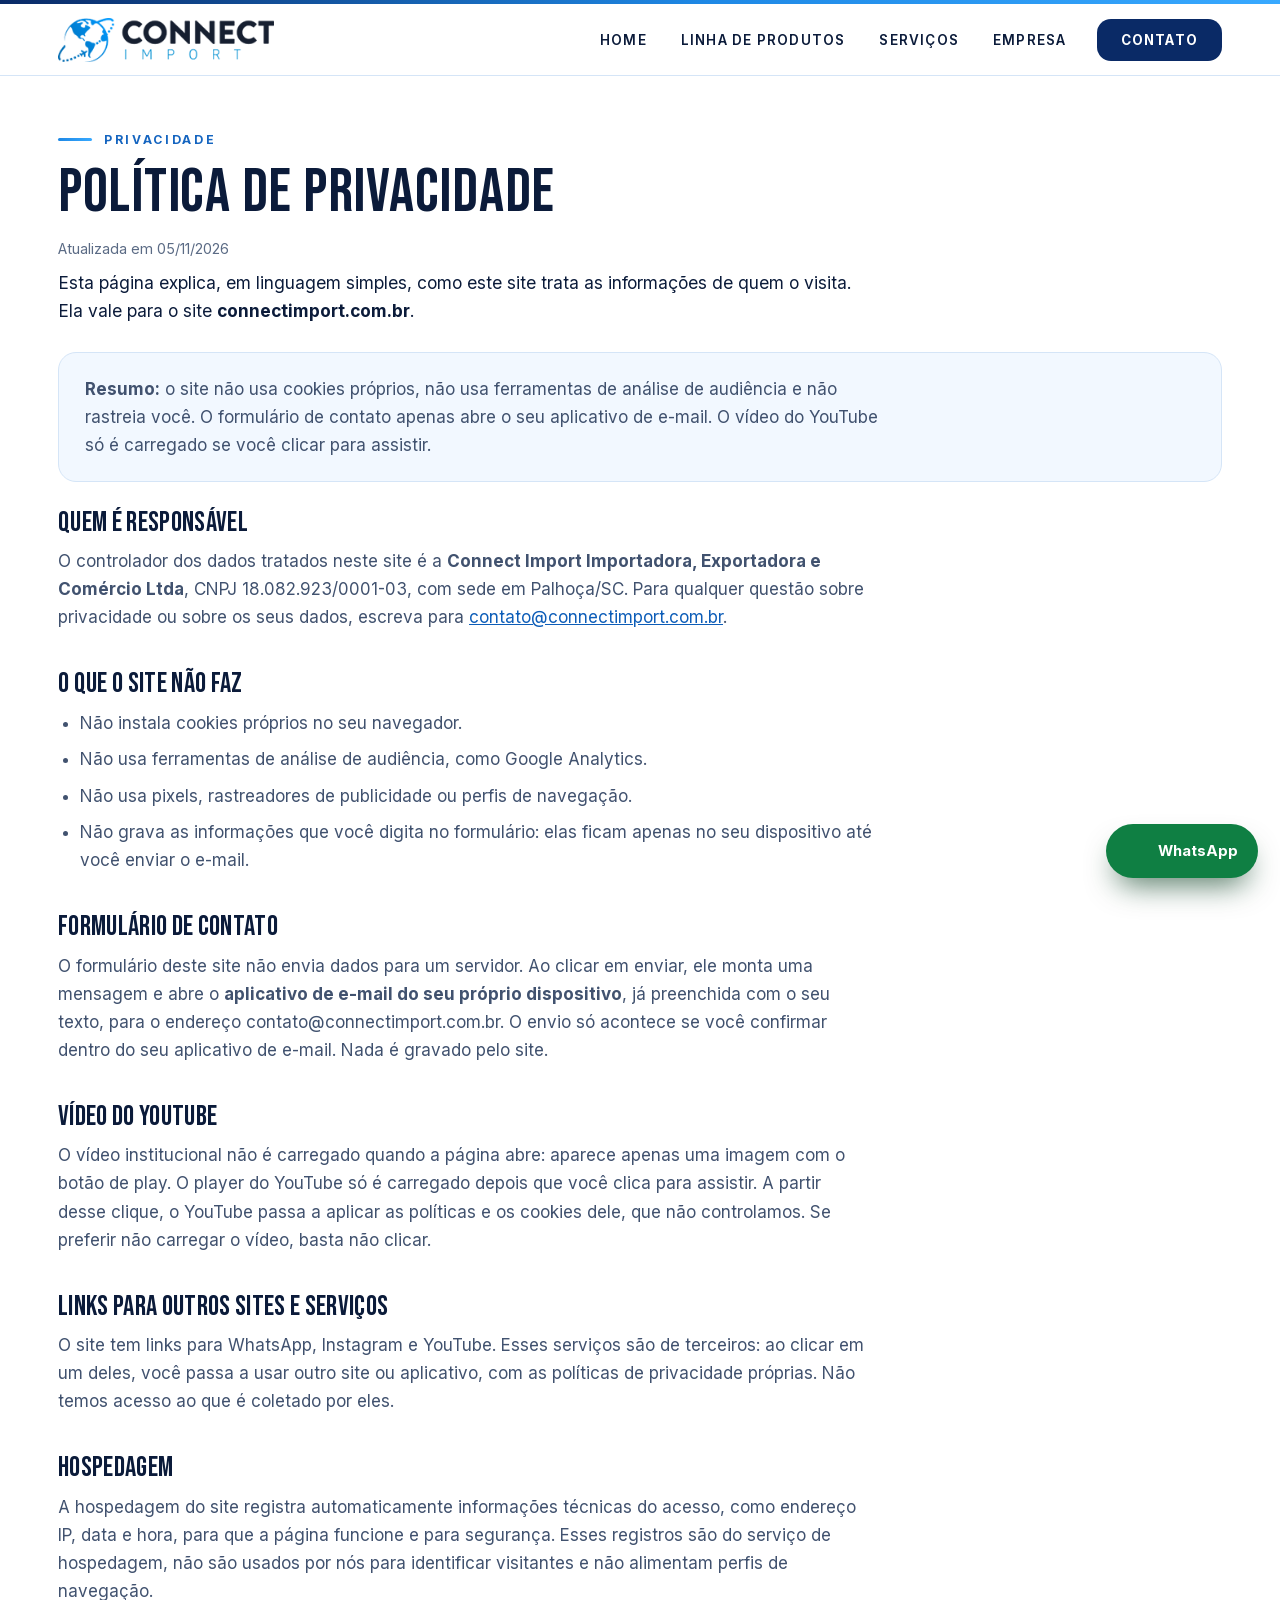
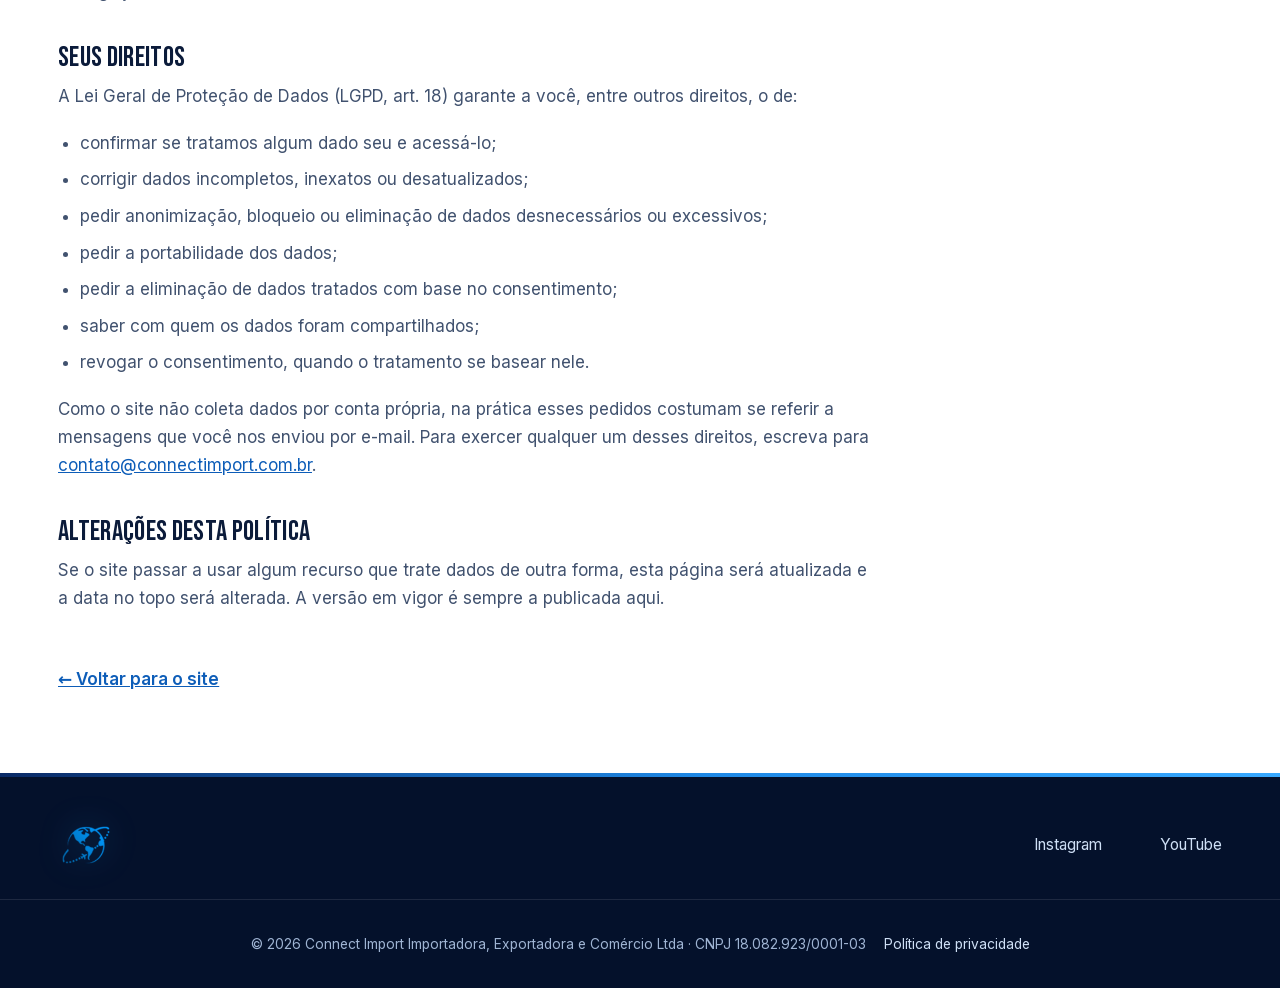
==== commit 88719278: "Remove link beacons.ai do rodapé, do sameAs e da política de privacidade" ====
--- a/privacidade.html
+++ b/privacidade.html
@@ -70,7 +70,7 @@
     <p>O vídeo institucional não é carregado quando a página abre: aparece apenas uma imagem com o botão de play. O player do YouTube só é carregado depois que você clica para assistir. A partir desse clique, o YouTube passa a aplicar as políticas e os cookies dele, que não controlamos. Se preferir não carregar o vídeo, basta não clicar.</p>
 
     <h2>Links para outros sites e serviços</h2>
-    <p>O site tem links para WhatsApp, Instagram, YouTube e beacons.ai. Esses serviços são de terceiros: ao clicar em um deles, você passa a usar outro site ou aplicativo, com as políticas de privacidade próprias. Não temos acesso ao que é coletado por eles.</p>
+    <p>O site tem links para WhatsApp, Instagram e YouTube. Esses serviços são de terceiros: ao clicar em um deles, você passa a usar outro site ou aplicativo, com as políticas de privacidade próprias. Não temos acesso ao que é coletado por eles.</p>
 
     <h2>Hospedagem</h2>
     <p>A hospedagem do site registra automaticamente informações técnicas do acesso, como endereço IP, data e hora, para que a página funcione e para segurança. Esses registros são do serviço de hospedagem, não são usados por nós para identificar visitantes e não alimentam perfis de navegação.</p>
@@ -102,7 +102,6 @@
     <ul class="social" aria-label="Redes e links">
       <li><a href="https://www.instagram.com/connectimportoficial/" target="_blank" rel="noopener noreferrer"><svg class="i" aria-hidden="true"><use href="#i-insta"/></svg>Instagram <span class="sr">@connectimportoficial (abre em nova aba)</span></a></li>
       <li><a href="https://www.youtube.com/@ConnectImport" target="_blank" rel="noopener noreferrer"><svg class="i" aria-hidden="true"><use href="#i-yt"/></svg>YouTube <span class="sr">@connectimport (abre em nova aba)</span></a></li>
-      <li><a href="https://beacons.ai/connectimport" target="_blank" rel="noopener noreferrer"><svg class="i" aria-hidden="true"><use href="#i-link"/></svg>beacons.ai/connectimport<span class="sr"> (abre em nova aba)</span></a></li>
     </ul>
   </div>
   <div class="foot-bottom"><div class="container">
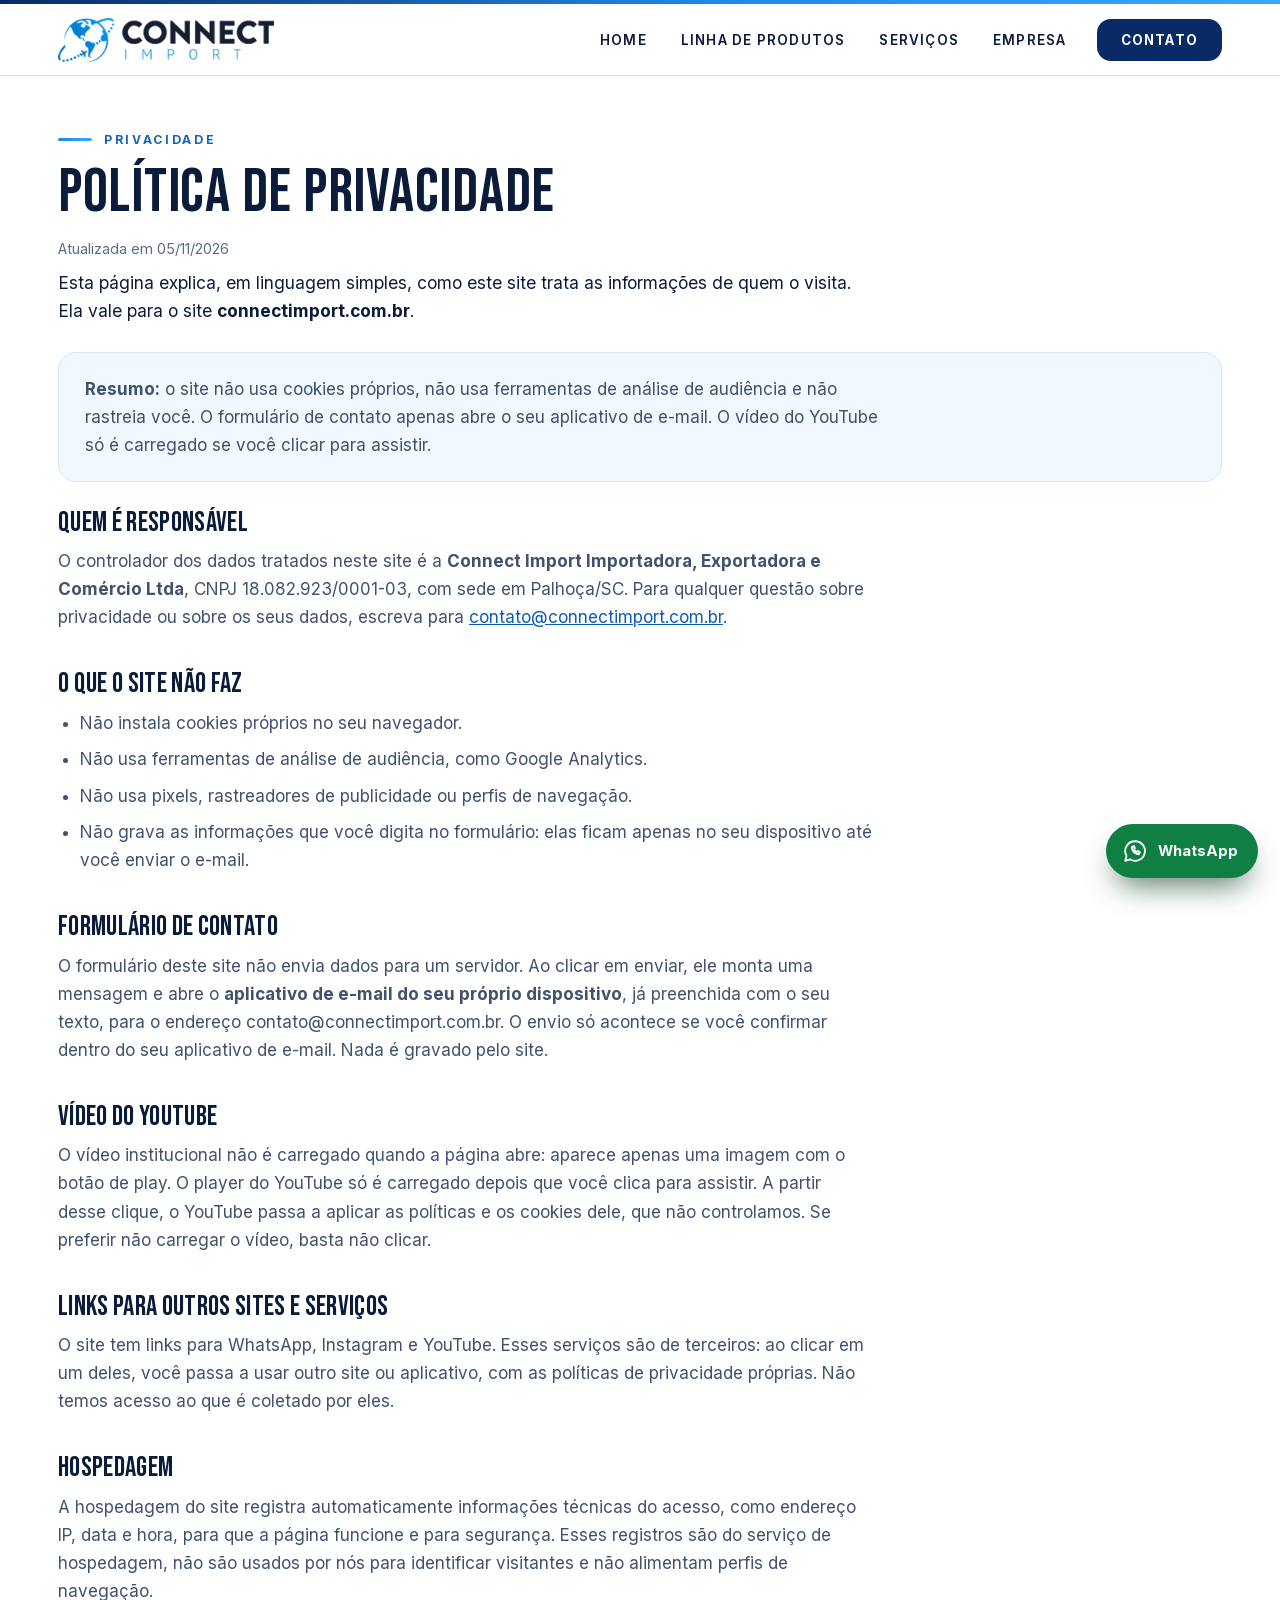
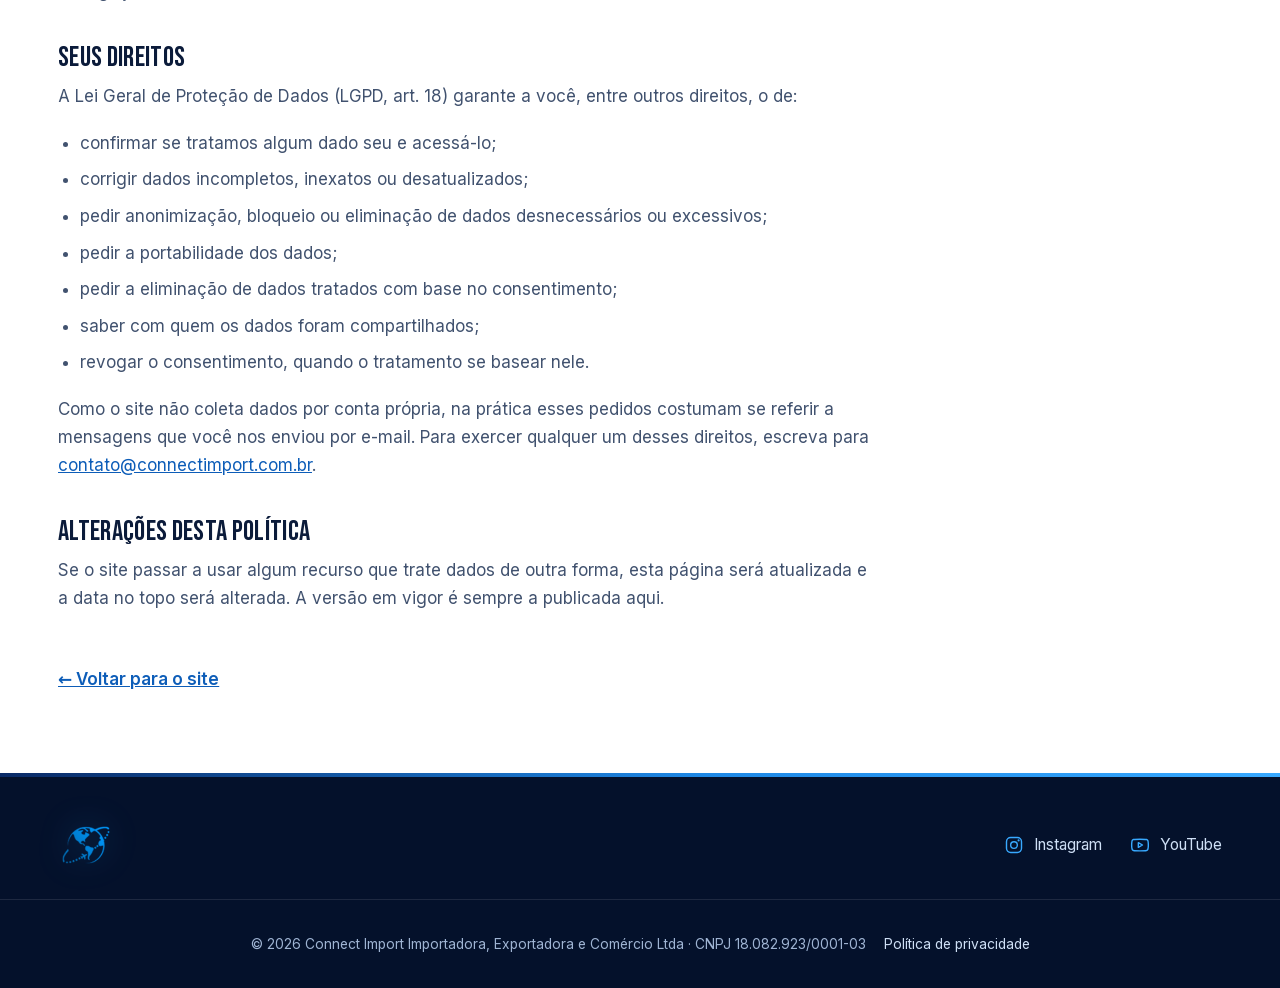
==== commit 56ddaa24: "Privacidade: inclui a biblioteca de icones (Instagram, YouTube, ligar, WhatsApp, e-mail) que faltava" ====
--- a/privacidade.html
+++ b/privacidade.html
@@ -23,6 +23,16 @@
 <link rel="stylesheet" href="style.css">
 </head>
 <body>
+<svg width="0" height="0" class="sprite-defs" aria-hidden="true" focusable="false">
+<defs>
+<symbol id="i-insta" viewBox="0 0 24 24"><rect x="3" y="3" width="18" height="18" rx="5"/><circle cx="12" cy="12" r="4"/><path d="M17.500 6.500h.01" stroke-width="2.600"/></symbol>
+<symbol id="i-yt" viewBox="0 0 24 24"><path d="M21.6 7.2a2.5 2.5 0 0 0-1.8-1.8C18.2 5 12 5 12 5s-6.2 0-7.8.4A2.5 2.5 0 0 0 2.4 7.2 26 26 0 0 0 2 12a26 26 0 0 0 .4 4.8 2.5 2.5 0 0 0 1.8 1.8c1.6.4 7.8.4 7.8.4s6.2 0 7.8-.4a2.5 2.5 0 0 0 1.8-1.8A26 26 0 0 0 22 12a26 26 0 0 0-.4-4.8z"/><path d="M10 9.2l5 2.8-5 2.8z"/></symbol>
+<symbol id="i-phone" viewBox="0 0 24 24"><path d="M5 4h4l2 5-2.500 1.500a11 11 0 0 0 5 5L15 13l5 2v4a2 2 0 0 1-2 2A15 15 0 0 1 3 6a2 2 0 0 1 2-2z"/></symbol>
+<symbol id="i-mail" viewBox="0 0 24 24"><rect x="3" y="5" width="18" height="14" rx="2"/><path d="m3.5 7 8.5 6 8.5-6"/></symbol>
+<symbol id="i-wa" viewBox="0 0 24 24"><path d="M12 3a9 9 0 0 0-7.800 13.500L3 21l4.700-1.200A9 9 0 1 0 12 3z"/><path d="M9 8.500c0 3.500 3 6.500 6.500 6.500l1-2-2-1-1 .8c-1-.4-2-1.400-2.400-2.400l.8-1-1-2z"/></symbol>
+<symbol id="i-up" viewBox="0 0 24 24"><path d="M12 19V5M6 11l6-6 6 6"/></symbol>
+</defs>
+</svg>
 <div class="progress" aria-hidden="true"><i></i></div>
 <header class="site-header" id="topo">
   <span class="hd-bg" aria-hidden="true"></span>
